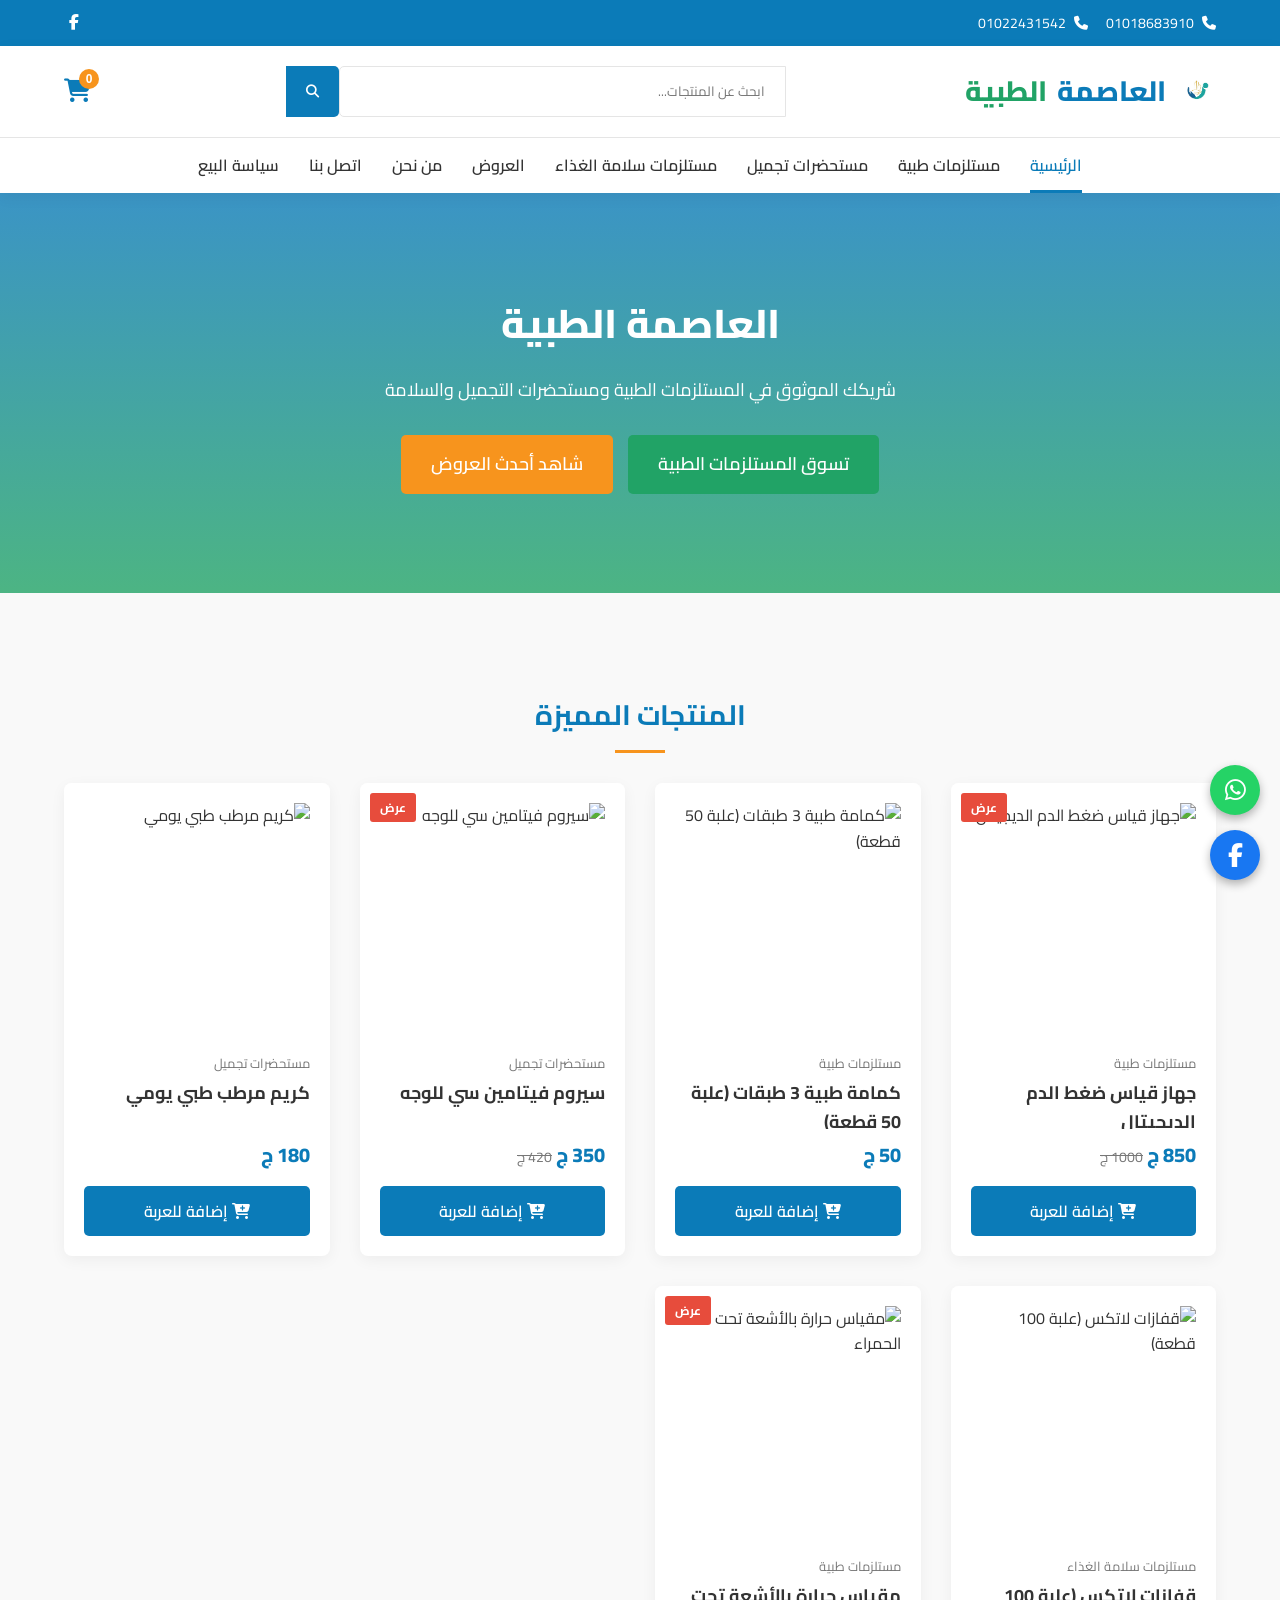
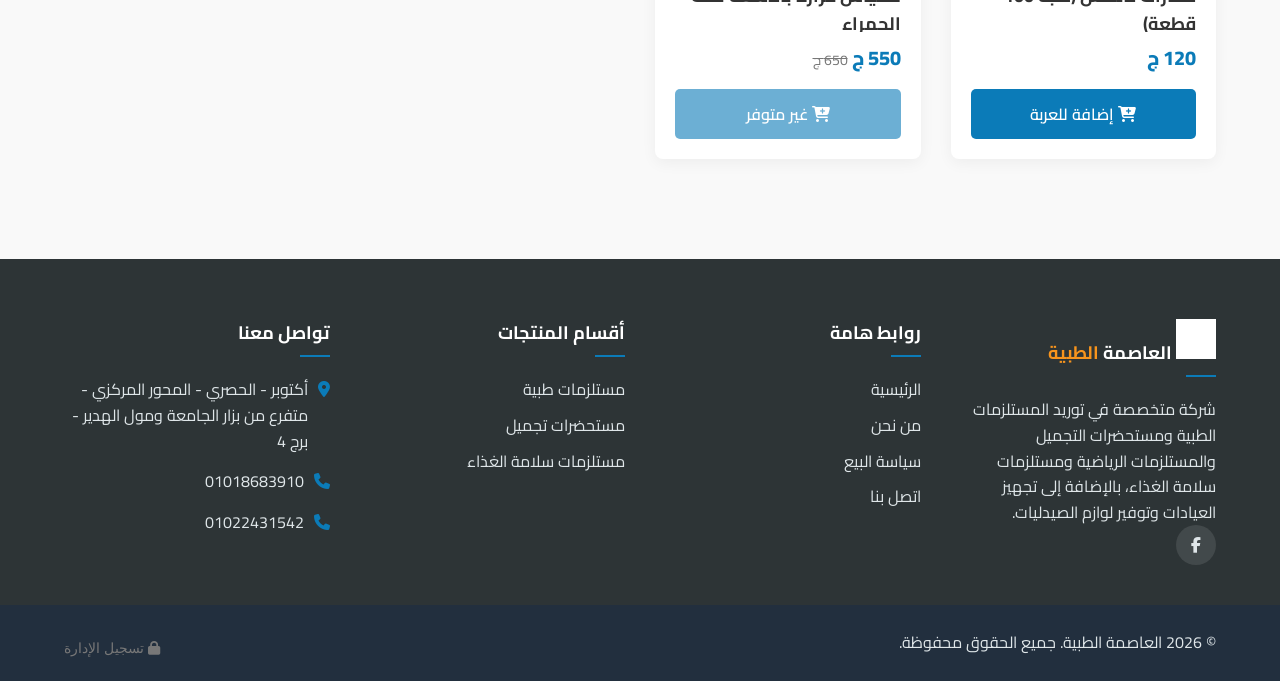
==== index.html @ 44fe4f99 "Add files via upload" ====
<!DOCTYPE html>
<html lang="ar" dir="rtl">

<head>
    <meta charset="UTF-8">
    <meta name="viewport" content="width=device-width, initial-scale=1.0">
    <title>العاصمة الطبية - Medical Capital</title>
    <meta name="description"
        content="العاصمة الطبية شركة متخصصة في توريد المستلزمات الطبية ومستحضرات التجميل والمستلزمات الرياضية ومستلزمات سلامة الغذاء.">
    <!-- Google Fonts: Cairo -->
    <link rel="preconnect" href="https://fonts.googleapis.com">
    <link rel="preconnect" href="https://fonts.gstatic.com" crossorigin>
    <link href="https://fonts.googleapis.com/css2?family=Cairo:wght@300;400;600;700;800&display=swap" rel="stylesheet">
    <link rel="stylesheet" href="https://cdnjs.cloudflare.com/ajax/libs/font-awesome/6.4.0/css/all.min.css">
    <link rel="stylesheet" href="style.css">

    <!-- Cloudinary Removed, using local upload -->
</head>

<body>
    <!-- Top Bar -->
    <div class="top-bar">
        <div class="container top-bar-content">
            <div class="contact-info">
                <a href="tel:01018683910"><i class="fas fa-phone"></i> 01018683910</a>
                <a href="tel:01022431542"><i class="fas fa-phone"></i> 01022431542</a>
            </div>
            <div class="social-info">
                <a href="https://www.facebook.com/share/183DpsGvVx/" target="_blank"><i
                        class="fab fa-facebook-f"></i></a>
            </div>
        </div>
    </div>

    <!-- Header / Navbar -->
    <header class="header">
        <div class="container header-content">
            <a href="#" class="logo" id="logo" data-view="home">
                <img src="logo.png" alt="العاصمة الطبية" class="logo-img"
                    onerror="this.src='https://via.placeholder.com/40?text=Logo'">
                العاصمة <span>الطبية</span>
            </a>

            <div class="search-bar">
                <input type="text" id="searchInput" placeholder="ابحث عن المنتجات...">
                <button type="button" id="searchBtn"><i class="fas fa-search"></i></button>
                <div id="searchResults" class="search-results"></div>
            </div>

            <div class="header-actions">
                <button class="cart-btn" id="openCartBtn">
                    <i class="fas fa-shopping-cart"></i>
                    <span class="cart-badge" id="cartBadge">0</span>
                </button>
                <button class="mobile-menu-btn" id="mobileMenuBtn">
                    <i class="fas fa-bars"></i>
                </button>
            </div>
        </div>
        <nav class="main-nav" id="mainNav">
            <div class="container">
                <ul class="nav-list">
                    <li><a href="#" data-view="home" class="active">الرئيسية</a></li>
                    <li><a href="#" data-view="category" data-cat-id="1">مستلزمات طبية</a></li>
                    <li><a href="#" data-view="category" data-cat-id="2">مستحضرات تجميل</a></li>
                    <li><a href="#" data-view="category" data-cat-id="3">مستلزمات سلامة الغذاء</a></li>
                    <li><a href="#" data-view="offers">العروض</a></li>
                    <li><a href="#" data-view="about">من نحن</a></li>
                    <li><a href="#" data-view="contact">اتصل بنا</a></li>
                    <li><a href="#" data-view="policy">سياسة البيع</a></li>
                </ul>
            </div>
        </nav>
    </header>

    <!-- Main Content Area -->
    <main id="app-content">
        <!-- Views will be injected here by app.js -->
    </main>

    <!-- Footer -->
    <footer class="footer">
        <div class="container footer-content">
            <div class="footer-col">
                <h3 class="footer-logo">
                    <img src="logo.png" alt="العاصمة الطبية" class="logo-img"
                        onerror="this.src='https://via.placeholder.com/40?text=Logo'"
                        style="filter: brightness(0) invert(1);">
                    العاصمة <span>الطبية</span>
                </h3>
                <p>شركة متخصصة في توريد المستلزمات الطبية ومستحضرات التجميل والمستلزمات الرياضية ومستلزمات سلامة الغذاء،
                    بالإضافة إلى تجهيز العيادات وتوفير لوازم الصيدليات.</p>
                <div class="social-links">
                    <a href="https://www.facebook.com/share/183DpsGvVx/" target="_blank"><i
                            class="fab fa-facebook-f"></i></a>
                </div>
            </div>
            <div class="footer-col">
                <h3>روابط هامة</h3>
                <ul>
                    <li><a href="#" data-view="home">الرئيسية</a></li>
                    <li><a href="#" data-view="about">من نحن</a></li>
                    <li><a href="#" data-view="policy">سياسة البيع</a></li>
                    <li><a href="#" data-view="contact">اتصل بنا</a></li>
                </ul>
            </div>
            <div class="footer-col">
                <h3>أقسام المنتجات</h3>
                <ul id="footer-categories">
                    <!-- Categories injected here -->
                </ul>
            </div>
            <div class="footer-col">
                <h3>تواصل معنا</h3>
                <ul class="contact-list">
                    <li><i class="fas fa-map-marker-alt"></i> أكتوبر - الحصري - المحور المركزي - متفرع من بزار الجامعة
                        ومول الهدير - برج 4</li>
                    <li><i class="fas fa-phone"></i> 01018683910</li>
                    <li><i class="fas fa-phone"></i> 01022431542</li>
                </ul>
            </div>
        </div>
        <div class="footer-bottom">
            <div class="container"
                style="display: flex; justify-content: space-between; align-items: center; flex-wrap: wrap;">
                <p>&copy; 2026 العاصمة الطبية. جميع الحقوق محفوظة.</p>
                <div style="margin-top: 10px;">
                    <button id="showAdminLoginBtn"
                        style="background:none; border:none; color:var(--text-light); cursor:pointer; font-size:14px; transition:color 0.3s;"><i
                            class="fas fa-lock"></i> تسجيل الإدارة</button>
                    <button id="logoutAdminBtnFoot"
                        style="display:none; background:none; border:none; color:#e74c3c; cursor:pointer; font-size:14px; margin-right:15px; transition:color 0.3s;"><i
                            class="fas fa-sign-out-alt"></i> خروج</button>
                </div>
            </div>
        </div>
    </footer>

    <!-- Cart Modal -->
    <div class="modal" id="cartModal">
        <div class="modal-content cart-modal">
            <span class="close-modal" id="closeCartModal">&times;</span>
            <h2>عربة التسوق</h2>
            <div class="cart-items" id="cartItems">
                <!-- Cart items injected here -->
            </div>
            <div class="cart-summary">
                <div class="total">الإجمالي: <span id="cartTotal">0</span> جنيه</div>

                <form id="checkoutForm" class="checkout-form">
                    <h3>بيانات الطلب</h3>
                    <div class="form-group">
                        <label for="customerName">الاسم:</label>
                        <input type="text" id="customerName" required>
                    </div>
                    <div class="form-group">
                        <label for="customerPhone">رقم الهاتف:</label>
                        <input type="tel" id="customerPhone" required>
                    </div>
                    <div class="form-group">
                        <label for="orderNotes">ملاحظات الطلب (اختياري):</label>
                        <textarea id="orderNotes" placeholder="أضف أي ملاحظات إضافية هنا..."></textarea>
                    </div>
                    <button type="submit" class="btn btn-primary btn-block">تأكيد الطلب عبر واتساب <i
                            class="fab fa-whatsapp"></i></button>
                </form>
            </div>
        </div>
    </div>

    <!-- Admin Login Modal -->
    <div class="modal" id="adminLoginModal">
        <div class="modal-content auth-modal">
            <span class="close-modal" aria-label="Close"
                onclick="document.getElementById('adminLoginModal').classList.remove('active')">&times;</span>
            <h2>تسجيل دخول الإدارة</h2>
            <form id="adminLoginForm">
                <div class="form-group">
                    <label>رمز الدخول</label>
                    <input type="password" id="adminCode" required>
                </div>
                <button type="submit" class="btn btn-primary btn-block">دخول</button>
            </form>
        </div>
    </div>

    <!-- Product Modal HTML (Global for Admin) -->
    <div class="modal" id="productModal">
        <div class="modal-content">
            <span class="close-modal"
                onclick="document.getElementById('productModal').classList.remove('active')">&times;</span>
            <h2 id="productModalTitle">إضافة منتج</h2>
            <form id="productForm">
                <input type="hidden" id="adminProdId">
                <div class="form-group">
                    <label>الاسم</label>
                    <input type="text" id="adminProdName" required>
                </div>
                <div class="form-group" style="display:flex; gap:15px;">
                    <div style="flex:1;">
                        <label>السعر</label>
                        <input type="number" id="adminProdPrice" required>
                    </div>
                    <div style="flex:1;">
                        <label>السعر القديم (اختياري)</label>
                        <input type="number" id="adminProdOldPrice">
                    </div>
                </div>
                <div class="form-group">
                    <label>القسم</label>
                    <select id="adminProdCat" required>
                        <!-- Options injected by JS -->
                    </select>
                </div>
                <div class="form-group">
                    <label>صورة المنتج</label>
                    <input type="file" id="imageInput" accept="image/*" style="display: none;">
                    <button type="button" id="upload_widget" class="btn btn-secondary"
                        onclick="document.getElementById('imageInput').click()"
                        style="margin-bottom: 10px; width:100%;"><i class="fas fa-cloud-upload-alt"></i> اختر صورة من
                        جهازك</button>
                    <input type="text" id="adminProdImgData" placeholder="أو ضع رابط الصورة هنا" required
                        style="width:100%;">
                    <img id="imgPreview"
                        style="display:none; margin-top:10px; max-width:150px; border-radius:4px; border:1px solid #ccc;">
                </div>
                <div class="form-group">
                    <label>الوصف</label>
                    <textarea id="adminProdDesc"></textarea>
                </div>
                <div class="form-group" style="display:flex; gap:20px;">
                    <label style="display:flex; align-items:center; gap:5px;">
                        <input type="checkbox" id="adminProdStock" checked> متوفر بالمخزون
                    </label>
                    <label style="display:flex; align-items:center; gap:5px;">
                        <input type="checkbox" id="adminProdOffer"> عرض خاص
                    </label>
                </div>
                <button type="submit" class="btn btn-primary btn-block">حفظ المنتج</button>
            </form>
        </div>
    </div>

    <!-- Floating Social Icons -->
    <div class="floating-social">
        <a href="https://wa.me/201018683910" target="_blank" class="float-wp"><i class="fab fa-whatsapp"></i></a>
        <a href="https://www.facebook.com/share/183DpsGvVx/" target="_blank" class="float-fb"><i
                class="fab fa-facebook-f"></i></a>
    </div>

    <!-- Firebase Compat Scripts -->
    <script src="https://www.gstatic.com/firebasejs/10.9.0/firebase-app-compat.js"></script>
    <script src="https://www.gstatic.com/firebasejs/10.9.0/firebase-database-compat.js"></script>

    <!-- Scripts -->
    <script src="app.js"></script>
</body>

</html>
---- style.css ----
:root {
    --primary-color: #0b7bb8;
    --secondary-color: #21a366;
    --accent-color: #f7941d;
    --text-dark: #333333;
    --text-light: #777777;
    --bg-light: #f9f9f9;
    --white: #ffffff;
    --border-color: #e5e5e5;
    --shadow: 0 4px 15px rgba(0, 0, 0, 0.05);
    --shadow-hover: 0 10px 25px rgba(0, 0, 0, 0.1);
    --transition: all 0.3s ease;
}

* {
    margin: 0;
    padding: 0;
    box-sizing: border-box;
}

body {
    font-family: 'Cairo', sans-serif;
    background-color: var(--bg-light);
    color: var(--text-dark);
    line-height: 1.6;
}

.container {
    width: 90%;
    max-width: 1200px;
    margin: 0 auto;
}

a {
    text-decoration: none;
    color: inherit;
    transition: var(--transition);
}

ul {
    list-style: none;
}

.btn {
    display: inline-block;
    padding: 10px 20px;
    border: none;
    border-radius: 5px;
    cursor: pointer;
    font-size: 16px;
    font-weight: 600;
    font-family: 'Cairo', sans-serif;
    transition: var(--transition);
    text-align: center;
}

.btn-primary {
    background-color: var(--primary-color);
    color: var(--white);
}

.btn-primary:hover {
    background-color: #086191;
}

.btn-secondary {
    background-color: var(--secondary-color);
    color: var(--white);
}

.btn-secondary:hover {
    background-color: #1b8552;
}

.btn-accent {
    background-color: var(--accent-color);
    color: var(--white);
}

.btn-outline {
    background-color: transparent;
    border: 2px solid var(--primary-color);
    color: var(--primary-color);
}

.btn-outline:hover {
    background-color: var(--primary-color);
    color: var(--white);
}

.btn-block {
    display: block;
    width: 100%;
}

.section-title {
    font-size: 28px;
    font-weight: 700;
    margin-bottom: 30px;
    text-align: center;
    color: var(--primary-color);
    position: relative;
    padding-bottom: 15px;
}

.section-title::after {
    content: '';
    position: absolute;
    bottom: 0;
    left: 50%;
    transform: translateX(-50%);
    width: 50px;
    height: 3px;
    background-color: var(--accent-color);
}

/* ================= Top Bar ================= */
.top-bar {
    background-color: var(--primary-color);
    color: var(--white);
    padding: 10px 0;
    font-size: 14px;
}

.top-bar-content {
    display: flex;
    justify-content: space-between;
    align-items: center;
}

.contact-info a {
    margin-left: 15px;
    color: var(--white);
}

.contact-info i,
.social-info i {
    margin-left: 5px;
}

.social-info a {
    color: var(--white);
    font-size: 16px;
}

/* ================= Header ================= */
.header {
    background-color: var(--white);
    box-shadow: var(--shadow);
    position: sticky;
    top: 0;
    z-index: 100;
}

.header-content {
    display: flex;
    justify-content: space-between;
    align-items: center;
    padding: 20px 0;
}

.logo {
    display: flex;
    align-items: center;
    gap: 10px;
    font-size: 28px;
    font-weight: 800;
    color: var(--primary-color);
    text-decoration: none;
}

.logo span {
    color: var(--secondary-color);
}

.logo-img {
    height: 40px;
    width: auto;
    object-fit: contain;
}

.search-bar {
    flex-grow: 1;
    max-width: 500px;
    margin: 0 30px;
    position: relative;
    display: flex;
}

.search-bar input {
    width: 100%;
    padding: 12px 20px;
    border: 1px solid var(--border-color);
    border-radius: 5px 0 0 5px;
    font-family: 'Cairo', sans-serif;
    outline: none;
    transition: var(--transition);
}

.search-bar input:focus {
    border-color: var(--primary-color);
}

.search-bar button {
    padding: 12px 20px;
    background-color: var(--primary-color);
    color: var(--white);
    border: none;
    border-radius: 0 5px 5px 0;
    cursor: pointer;
    transition: var(--transition);
}

.search-bar button:hover {
    background-color: #086191;
}

.search-results {
    position: absolute;
    top: 100%;
    left: 0;
    right: 0;
    background: var(--white);
    border: 1px solid var(--border-color);
    border-radius: 0 0 5px 5px;
    box-shadow: var(--shadow);
    display: none;
    max-height: 300px;
    overflow-y: auto;
    z-index: 10;
}

.search-results.active {
    display: block;
}

.search-item {
    display: flex;
    padding: 10px;
    border-bottom: 1px solid #eee;
    cursor: pointer;
    align-items: center;
}

.search-item:hover {
    background-color: #f9f9f9;
}

.search-item img {
    width: 40px;
    height: 40px;
    object-fit: cover;
    margin-left: 10px;
}

.header-actions {
    display: flex;
    align-items: center;
}

.cart-btn {
    background: none;
    border: none;
    font-size: 24px;
    color: var(--primary-color);
    cursor: pointer;
    position: relative;
    margin-right: 15px;
}

.cart-badge {
    position: absolute;
    top: -8px;
    right: -8px;
    background-color: var(--accent-color);
    color: var(--white);
    border-radius: 50%;
    font-size: 12px;
    width: 20px;
    height: 20px;
    display: flex;
    justify-content: center;
    align-items: center;
    font-weight: 700;
}

.mobile-menu-btn {
    display: none;
    background: none;
    border: none;
    font-size: 24px;
    color: var(--primary-color);
    cursor: pointer;
}

.main-nav {
    border-top: 1px solid var(--border-color);
    background-color: var(--white);
}

.nav-list {
    display: flex;
    justify-content: center;
}

.nav-list li {
    margin: 0 15px;
}

.nav-list a {
    display: block;
    padding: 15px 0;
    font-weight: 600;
    color: var(--text-dark);
    position: relative;
}

.nav-list a.active,
.nav-list a:hover {
    color: var(--primary-color);
}

.nav-list a::after {
    content: '';
    position: absolute;
    bottom: 0;
    left: 0;
    width: 0;
    height: 3px;
    background-color: var(--primary-color);
    transition: var(--transition);
}

.nav-list a.active::after,
.nav-list a:hover::after {
    width: 100%;
}

/* ================= Hero / Slider ================= */
.hero {
    background: linear-gradient(rgba(11, 123, 184, 0.8), rgba(33, 163, 102, 0.8)), url('https://images.unsplash.com/photo-1579684385127-1ef15d508118?ixlib=rb-4.0.3&auto=format&fit=crop&w=1200&q=80') center/cover;
    height: 400px;
    display: flex;
    align-items: center;
    text-align: center;
    color: var(--white);
    margin-bottom: 50px;
}

.hero-content {
    max-width: 800px;
    margin: 0 auto;
}

.hero-title {
    font-size: 40px;
    font-weight: 800;
    margin-bottom: 20px;
}

.hero-subtitle {
    font-size: 18px;
    margin-bottom: 30px;
}

/* ================= Products Grid ================= */
.products-section {
    padding: 50px 0;
}

.product-grid {
    display: grid;
    grid-template-columns: repeat(auto-fill, minmax(250px, 1fr));
    gap: 30px;
}

.product-card {
    background-color: var(--white);
    border-radius: 8px;
    overflow: hidden;
    box-shadow: var(--shadow);
    transition: var(--transition);
    position: relative;
}

.product-card:hover {
    box-shadow: var(--shadow-hover);
    transform: translateY(-5px);
}

.product-img {
    height: 250px;
    overflow: hidden;
    display: flex;
    align-items: center;
    justify-content: center;
    padding: 20px;
    background-color: #fff;
    cursor: pointer;
}

.product-img img {
    height: 100%;
    width: 100%;
    object-fit: contain;
}

.product-badge {
    position: absolute;
    top: 10px;
    left: 10px;
    background-color: #e74c3c;
    color: var(--white);
    padding: 5px 10px;
    border-radius: 3px;
    font-size: 12px;
    font-weight: bold;
    z-index: 2;
}

.product-info {
    padding: 20px;
}

.product-category {
    font-size: 13px;
    color: var(--text-light);
    margin-bottom: 5px;
    display: block;
}

.product-title {
    font-size: 18px;
    font-weight: 700;
    margin-bottom: 10px;
    color: var(--text-dark);
    height: 50px;
    overflow: hidden;
    cursor: pointer;
}

.product-title:hover {
    color: var(--primary-color);
}

.product-price {
    font-size: 20px;
    font-weight: 800;
    color: var(--primary-color);
    margin-bottom: 15px;
}

.old-price {
    text-decoration: line-through;
    color: var(--text-light);
    font-size: 14px;
    margin-left: 10px;
    font-weight: normal;
}

.product-action {
    display: flex;
    justify-content: space-between;
}

/* ================= Product Details ================= */
.product-details {
    padding: 50px 0;
    display: flex;
    gap: 40px;
    background: var(--white);
    border-radius: 8px;
    box-shadow: var(--shadow);
    margin: 40px auto;
    width: 90%;
    max-width: 1000px;
}

.product-details-img {
    flex: 1;
    padding: 20px;
    display: flex;
    justify-content: center;
    align-items: center;
}

.product-details-img img {
    max-width: 100%;
    max-height: 400px;
    object-fit: contain;
}

.product-details-info {
    flex: 1;
    padding: 20px;
}

.product-details-title {
    font-size: 30px;
    font-weight: 800;
    margin-bottom: 15px;
}

.product-details-price {
    font-size: 28px;
    color: var(--primary-color);
    font-weight: bold;
    margin-bottom: 20px;
}

.product-details-desc {
    font-size: 16px;
    color: var(--text-light);
    margin-bottom: 30px;
    line-height: 1.8;
    white-space: pre-wrap;
    word-break: break-word;
}

.quantity-control {
    display: flex;
    align-items: center;
    margin-bottom: 20px;
}

.quantity-btn {
    width: 40px;
    height: 40px;
    background-color: var(--bg-light);
    border: 1px solid var(--border-color);
    font-size: 20px;
    cursor: pointer;
    font-family: inherit;
}

.quantity-input {
    width: 60px;
    height: 40px;
    text-align: center;
    border: 1px solid var(--border-color);
    border-left: none;
    border-right: none;
    font-size: 16px;
    font-weight: bold;
    font-family: inherit;
}

.product-status {
    margin-bottom: 20px;
    font-weight: bold;
}

.status-instock {
    color: var(--secondary-color);
}

.status-outstock {
    color: #e74c3c;
}

/* ================= Contact / About / Policy Pages ================= */
.page-header {
    background-color: var(--primary-color);
    color: var(--white);
    padding: 60px 0;
    text-align: center;
}

.page-header h1 {
    font-size: 36px;
    margin-bottom: 10px;
}

.content-section {
    padding: 60px 0;
    background-color: var(--white);
    border-radius: 8px;
    box-shadow: var(--shadow);
    margin: 40px auto;
    width: 90%;
    max-width: 900px;
    padding: 40px;
    font-size: 16px;
    line-height: 1.8;
}

.content-section p {
    margin-bottom: 20px;
}

.contact-wrap {
    display: flex;
    gap: 40px;
}

.contact-info-block {
    flex: 1;
}

.contact-info-item {
    display: flex;
    margin-bottom: 25px;
}

.contact-info-icon {
    width: 50px;
    height: 50px;
    background-color: var(--bg-light);
    border-radius: 50%;
    display: flex;
    justify-content: center;
    align-items: center;
    font-size: 20px;
    color: var(--primary-color);
    margin-left: 20px;
}

.contact-info-text h3 {
    font-size: 18px;
    margin-bottom: 5px;
}

/* ================= Footer ================= */
.footer {
    background-color: #2d3436;
    color: #dfe6e9;
    padding-top: 60px;
    margin-top: 50px;
}

.footer-content {
    display: flex;
    flex-wrap: wrap;
    justify-content: space-between;
    gap: 30px;
    margin-bottom: 40px;
}

.footer-col {
    flex: 1;
    min-width: 200px;
}

.footer-logo {
    color: var(--white);
    font-size: 24px;
    margin-bottom: 20px;
}

.footer-logo span {
    color: var(--accent-color);
}

.footer-col h3 {
    font-size: 18px;
    color: var(--white);
    margin-bottom: 20px;
    position: relative;
    padding-bottom: 10px;
}

.footer-col h3::after {
    content: '';
    position: absolute;
    bottom: 0;
    right: 0;
    /* RTL context */
    width: 30px;
    height: 2px;
    background-color: var(--primary-color);
}

.footer-col ul li {
    margin-bottom: 10px;
}

.footer-col ul li a:hover {
    color: var(--accent-color);
    padding-right: 5px;
}

.footer-col .contact-list li {
    display: flex;
    margin-bottom: 15px;
}

.footer-col .contact-list i {
    margin-left: 10px;
    color: var(--primary-color);
    margin-top: 4px;
}

.footer-bottom {
    background-color: #222f3e;
    padding: 20px 0;
    text-align: center;
}

.social-links a {
    display: inline-block;
    width: 40px;
    height: 40px;
    background-color: rgba(255, 255, 255, 0.1);
    border-radius: 50%;
    text-align: center;
    line-height: 40px;
    margin-left: 10px;
    transition: var(--transition);
}

.social-links a:hover {
    background-color: var(--primary-color);
}

/* ================= Modals ================= */
.modal {
    display: none;
    position: fixed;
    top: 0;
    left: 0;
    width: 100%;
    height: 100%;
    background-color: rgba(0, 0, 0, 0.5);
    z-index: 1000;
    overflow-y: auto;
}

.modal.active {
    display: block;
}

.modal-content {
    background-color: var(--white);
    margin: 3% auto;
    padding: 20px;
    border-radius: 8px;
    position: relative;
    box-shadow: var(--shadow-hover);
    animation: fadeIn 0.3s ease;
}

.cart-modal {
    max-width: 800px;
}

.auth-modal {
    max-width: 400px;
}

.close-modal {
    position: absolute;
    top: 15px;
    left: 20px;
    font-size: 28px;
    font-weight: bold;
    cursor: pointer;
    color: var(--text-light);
}

.close-modal:hover {
    color: #e74c3c;
}

@keyframes fadeIn {
    from {
        opacity: 0;
        transform: translateY(-20px);
    }

    to {
        opacity: 1;
        transform: translateY(0);
    }
}

.cart-items {
    max-height: 180px;
    overflow-y: auto;
    margin-bottom: 15px;
    border-bottom: 1px solid var(--border-color);
    padding-bottom: 10px;
}

.cart-item {
    display: flex;
    align-items: center;
    padding: 15px 0;
    border-bottom: 1px solid #f0f0f0;
}

.cart-item:last-child {
    border-bottom: none;
}

.cart-item-img {
    width: 60px;
    height: 60px;
    object-fit: cover;
    margin-left: 15px;
    border: 1px solid var(--border-color);
    border-radius: 4px;
}

.cart-item-info {
    flex-grow: 1;
}

.cart-item-title {
    font-weight: 600;
    margin-bottom: 5px;
}

.cart-item-price {
    color: var(--primary-color);
    font-weight: bold;
}

.cart-item-controls {
    display: flex;
    align-items: center;
    margin-left: 20px;
}

.remove-item {
    color: #e74c3c;
    background: none;
    border: none;
    cursor: pointer;
    margin-right: 15px;
    font-size: 18px;
}

.cart-summary {
    background-color: var(--bg-light);
    padding: 20px;
    border-radius: 8px;
}

.total {
    font-size: 24px;
    font-weight: bold;
    margin-bottom: 20px;
    text-align: left;
}

.form-group {
    margin-bottom: 10px;
}

.form-group label {
    display: block;
    margin-bottom: 5px;
    font-weight: 600;
}

.form-group input,
.form-group select,
.form-group textarea {
    width: 100%;
    padding: 10px;
    border: 1px solid var(--border-color);
    border-radius: 4px;
    font-family: inherit;
    font-size: 14px;
}

.form-group textarea {
    height: 50px;
    resize: vertical;
}

/* ================= Admin Dashboard ================= */
.admin-container {
    display: flex;
    min-height: calc(100vh - 200px);
    background-color: var(--bg-light);
}

.admin-sidebar {
    width: 250px;
    background-color: #2c3e50;
    color: var(--white);
    padding: 20px 0;
}

.admin-sidebar h2 {
    text-align: center;
    margin-bottom: 30px;
    padding-bottom: 15px;
    border-bottom: 1px solid #34495e;
}

.admin-menu li {
    padding: 15px 20px;
    cursor: pointer;
    transition: var(--transition);
    border-left: 3px solid transparent;
}

.admin-menu li:hover,
.admin-menu li.active {
    background-color: #34495e;
    border-right: 3px solid var(--accent-color);
    /* RTL */
    border-left: none;
}

.admin-menu i {
    margin-left: 10px;
}

.admin-content {
    flex-grow: 1;
    padding: 30px;
    background: var(--white);
    margin: 20px;
    border-radius: 8px;
    box-shadow: var(--shadow);
}

.admin-panel {
    display: none;
}

.admin-panel.active {
    display: block;
}

.admin-header {
    display: flex;
    justify-content: space-between;
    align-items: center;
    margin-bottom: 30px;
    padding-bottom: 15px;
    border-bottom: 1px solid var(--border-color);
}

.data-table {
    width: 100%;
    border-collapse: collapse;
}

.data-table th,
.data-table td {
    padding: 12px 15px;
    text-align: right;
    border-bottom: 1px solid var(--border-color);
}

.data-table th {
    background-color: var(--bg-light);
    font-weight: 600;
}

.data-table img {
    width: 50px;
    height: 50px;
    object-fit: cover;
    border-radius: 4px;
}

.action-btns button {
    padding: 5px 10px;
    margin-left: 5px;
    font-size: 12px;
}

/* Base Responsive */
@media (max-width: 992px) {
    .header-content {
        flex-wrap: wrap;
    }

    .search-bar {
        order: 3;
        width: 100%;
        max-width: 100%;
        margin: 15px 0 0 0;
    }
}

@media (max-width: 768px) {
    .mobile-menu-btn {
        display: block;
    }

    .main-nav {
        display: none;
    }

    .main-nav.active {
        display: block;
    }

    .nav-list {
        flex-direction: column;
    }

    .nav-list li {
        margin: 0;
        border-bottom: 1px solid var(--border-color);
    }

    .nav-list a {
        padding: 15px;
    }

    .contact-wrap,
    .product-details {
        flex-direction: column;
    }

    .admin-container {
        flex-direction: column;
    }

    .admin-sidebar {
        width: 100%;
        display: flex;
        overflow-x: auto;
    }

    .admin-menu {
        display: flex;
    }

    .admin-menu li {
        white-space: nowrap;
    }

    /* Professional Mobile Enhancements */
    .hero {
        height: auto;
        padding: 50px 0;
    }

    .hero-title {
        font-size: 28px;
    }

    .hero-subtitle {
        font-size: 16px;
    }

    .hero-content div {
        flex-direction: column;
        padding: 0 15px;
    }

    .hero-content .btn {
        width: 100%;
        margin-bottom: 10px;
    }

    .product-grid {
        grid-template-columns: repeat(auto-fill, minmax(160px, 1fr));
        gap: 15px;
    }

    .product-img {
        height: 180px;
        padding: 10px;
    }

    .product-title {
        font-size: 16px;
        height: auto;
        min-height: 48px;
    }

    .product-price {
        font-size: 18px;
    }

    .category-header h1 {
        font-size: 28px !important;
    }

    .product-details {
        width: 100%;
        padding: 20px;
        margin: 20px auto;
        box-shadow: none;
        border-radius: 0;
        border-bottom: 1px solid #eee;
    }

    .product-details-title {
        font-size: 24px;
    }

    .logo {
        font-size: 20px;
    }

    .logo-img {
        height: 30px;
    }

    .sorting-row {
        flex-direction: column;
        align-items: flex-start !important;
        gap: 10px;
    }
}

/* ================= Floating Social Icons ================= */
.floating-social {
    position: fixed;
    bottom: 20px;
    right: 20px;
    /* Right side for Arabic RTL layout */
    display: flex;
    flex-direction: column;
    gap: 15px;
    z-index: 999;
}

.floating-social a {
    width: 50px;
    height: 50px;
    border-radius: 50%;
    display: flex;
    justify-content: center;
    align-items: center;
    color: var(--white);
    font-size: 24px;
    box-shadow: 0 4px 10px rgba(0, 0, 0, 0.3);
    transition: var(--transition);
}

.floating-social a:hover {
    transform: scale(1.1);
    color: white;
}

.float-wp {
    background-color: #25d366;
}

.float-fb {
    background-color: #1877f2;
}
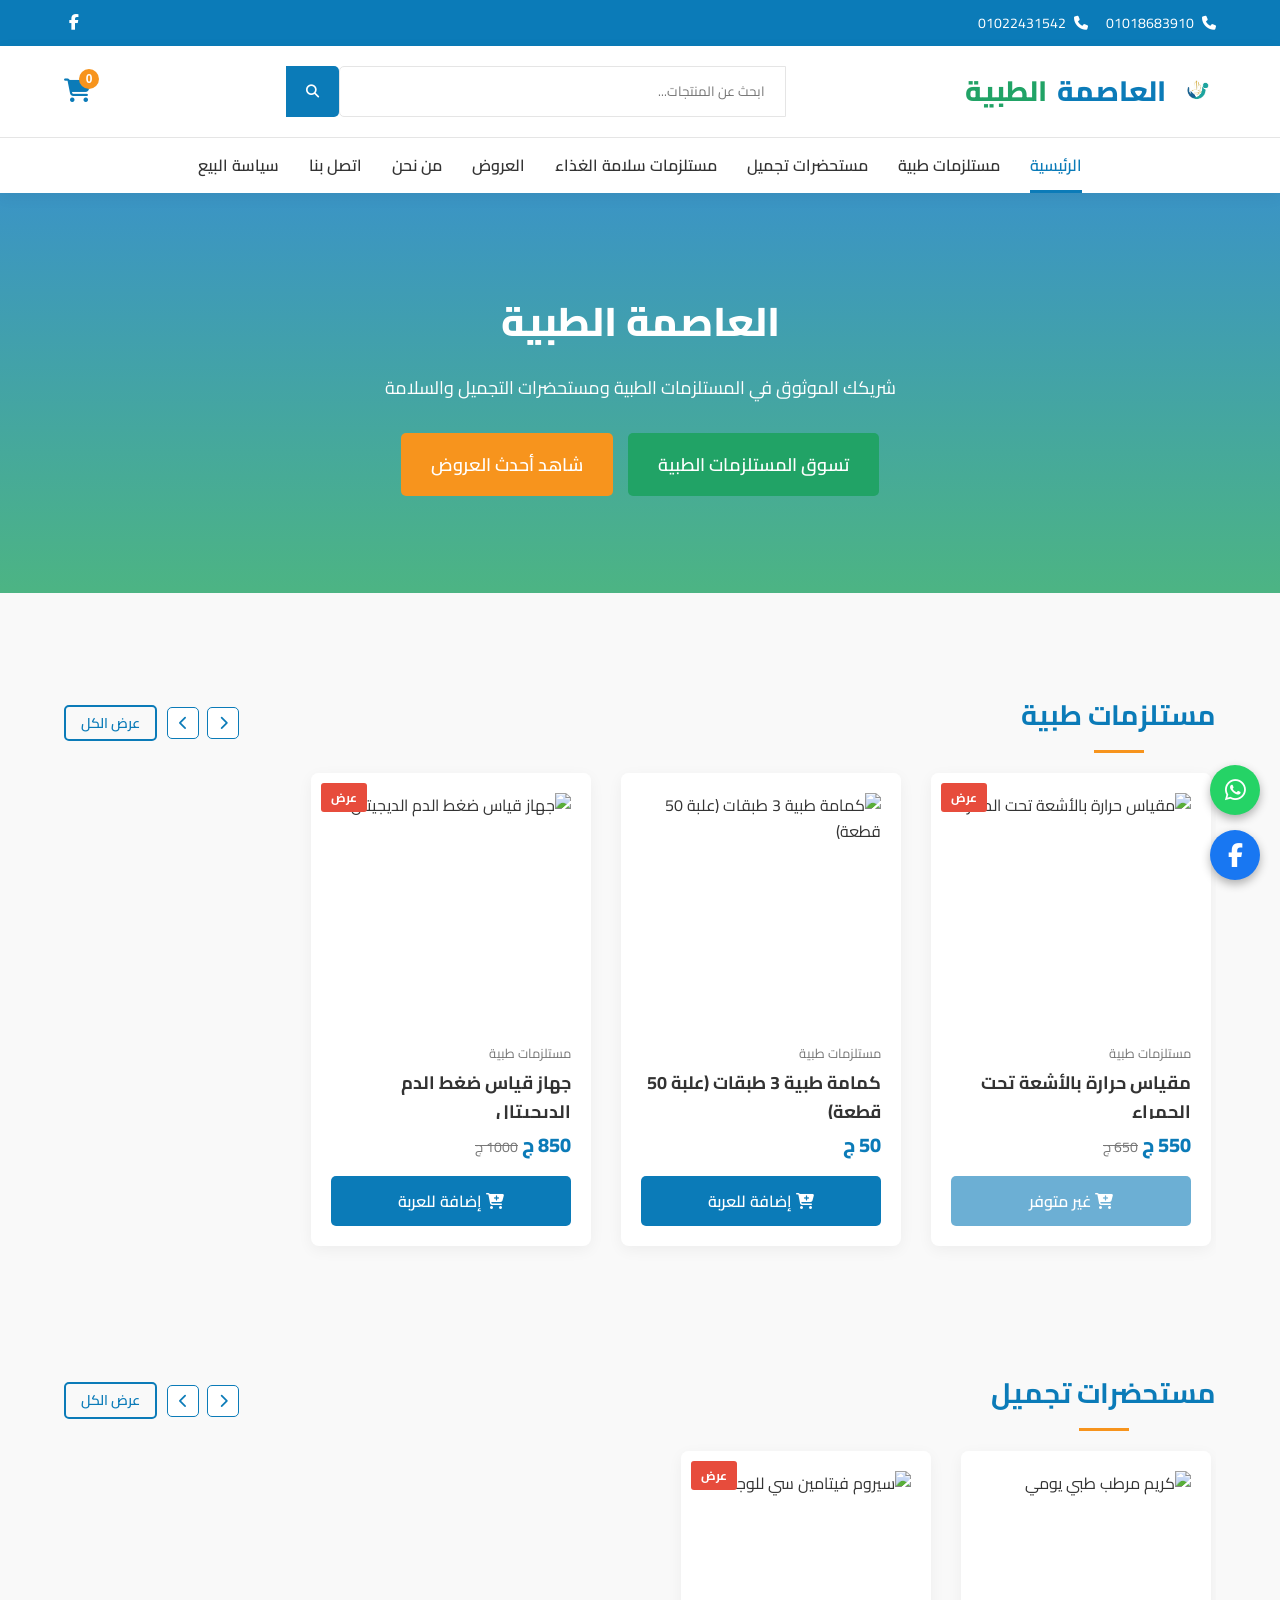
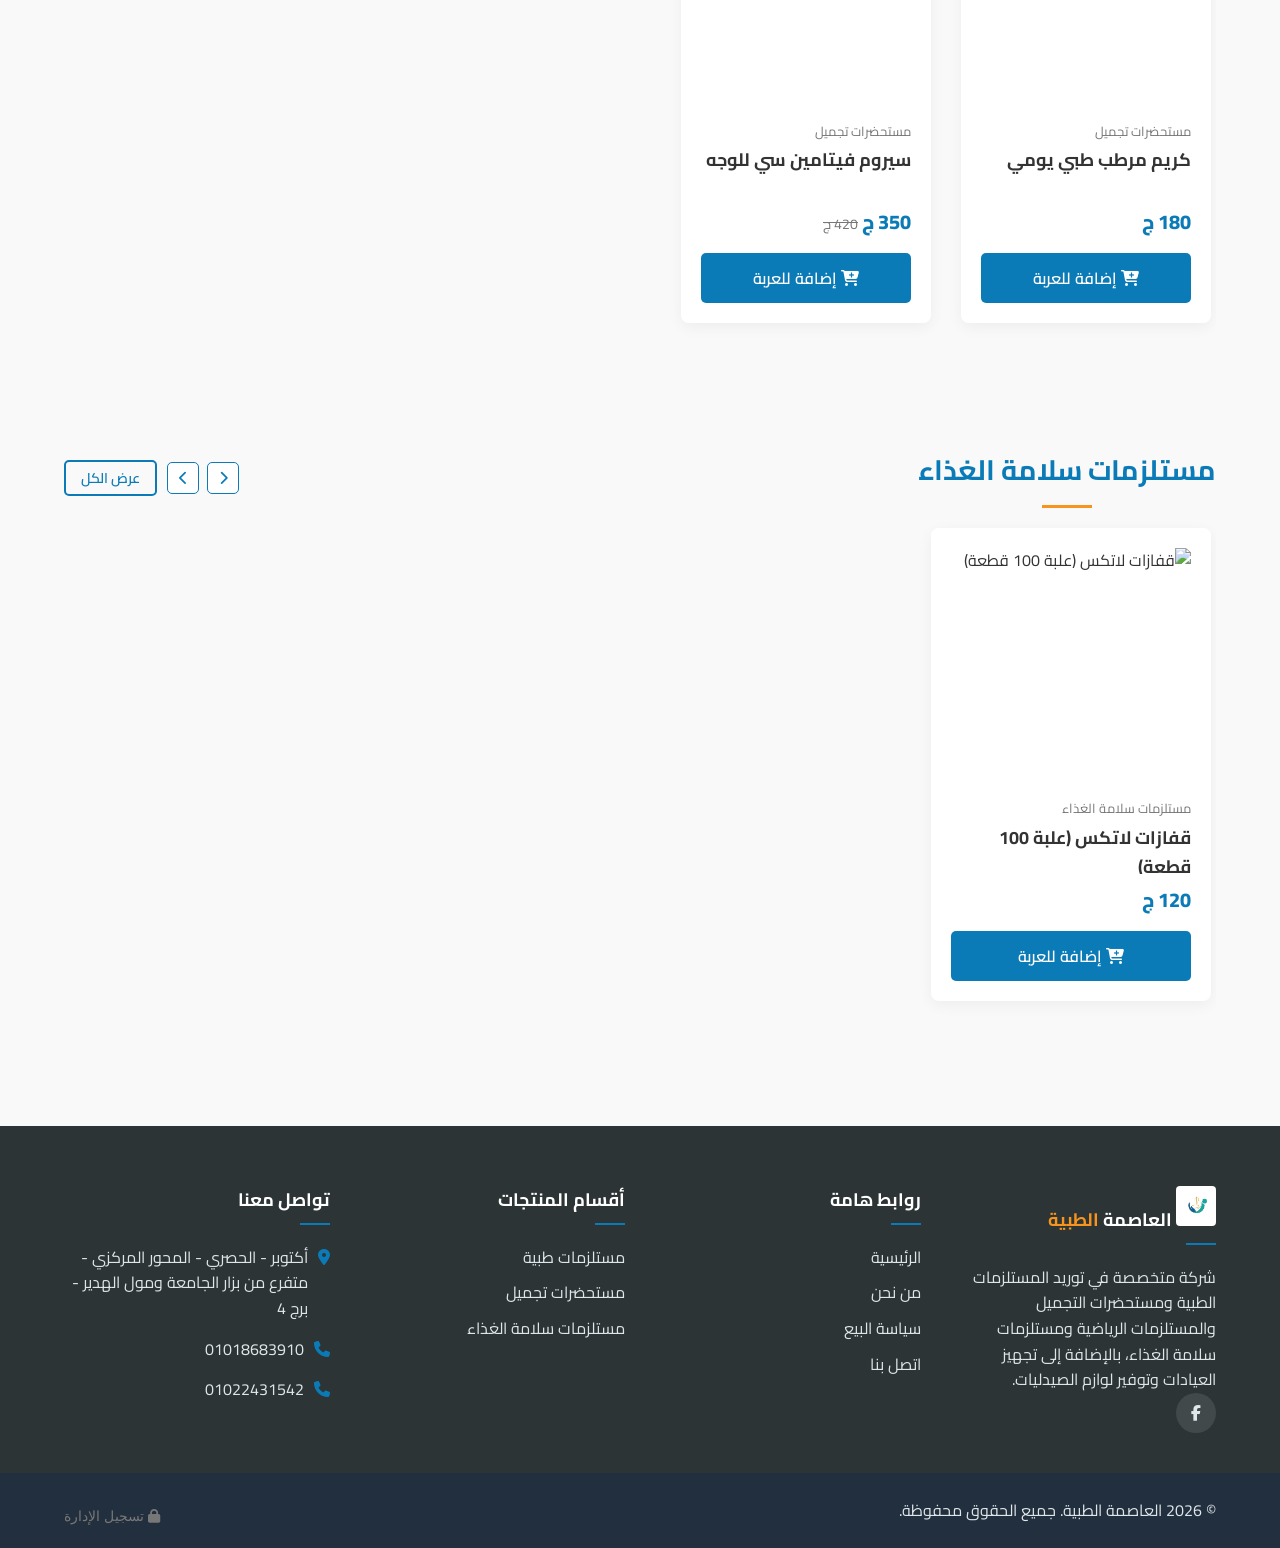
==== commit 0c7a7cd7: "Add files via upload" ====
--- a/index.html
+++ b/index.html
@@ -57,8 +57,14 @@
                 </button>
             </div>
         </div>
+        <div class="mobile-menu-overlay" id="mobileMenuOverlay"></div>
         <nav class="main-nav" id="mainNav">
             <div class="container">
+                <div class="mobile-menu-header">
+                    <h2><img src="logo.png" alt="" style="height:30px; vertical-align:middle; margin-left:10px;">العاصمة
+                        الطبية</h2>
+                    <button id="closeMobileMenuBtn">&times;</button>
+                </div>
                 <ul class="nav-list">
                     <li><a href="#" data-view="home" class="active">الرئيسية</a></li>
                     <li><a href="#" data-view="category" data-cat-id="1">مستلزمات طبية</a></li>
@@ -85,7 +91,7 @@
                 <h3 class="footer-logo">
                     <img src="logo.png" alt="العاصمة الطبية" class="logo-img"
                         onerror="this.src='https://via.placeholder.com/40?text=Logo'"
-                        style="filter: brightness(0) invert(1);">
+                        style="background: white; border-radius: 4px; padding: 2px;">
                     العاصمة <span>الطبية</span>
                 </h3>
                 <p>شركة متخصصة في توريد المستلزمات الطبية ومستحضرات التجميل والمستلزمات الرياضية ومستلزمات سلامة الغذاء،
@@ -208,7 +214,14 @@
                 </div>
                 <div class="form-group">
                     <label>القسم</label>
-                    <select id="adminProdCat" required>
+                    <select id="adminProdCat" required onchange="populateSubCategoriesOptions(this.value)">
+                        <!-- Options injected by JS -->
+                    </select>
+                </div>
+                <div class="form-group">
+                    <label>التصنيف الداخلي (اختياري)</label>
+                    <select id="adminProdSubCat">
+                        <option value="">بدون تصنيف داخلي</option>
                         <!-- Options injected by JS -->
                     </select>
                 </div>
@@ -241,6 +254,23 @@
         </div>
     </div>
 
+    <!-- Subcategory Modal -->
+    <div class="modal" id="subCategoryModal">
+        <div class="modal-content">
+            <span class="close-modal" aria-label="Close"
+                onclick="document.getElementById('subCategoryModal').classList.remove('active')">&times;</span>
+            <h2>إضافة تصنيف داخلي</h2>
+            <form id="subCategoryForm">
+                <input type="hidden" id="adminSubCatParentId">
+                <div class="form-group">
+                    <label>اسم التصنيف الداخلي</label>
+                    <input type="text" id="adminSubCatName" required>
+                </div>
+                <button type="submit" class="btn btn-primary btn-block">حفظ التصنيف</button>
+            </form>
+        </div>
+    </div>
+
     <!-- Floating Social Icons -->
     <div class="floating-social">
         <a href="https://wa.me/201018683910" target="_blank" class="float-wp"><i class="fab fa-whatsapp"></i></a>
--- a/style.css
+++ b/style.css
@@ -298,6 +298,14 @@
     background-color: var(--white);
 }
 
+.mobile-menu-overlay {
+    display: none;
+}
+
+.mobile-menu-header {
+    display: none;
+}
+
 .nav-list {
     display: flex;
     justify-content: center;
@@ -372,6 +380,71 @@
     display: grid;
     grid-template-columns: repeat(auto-fill, minmax(250px, 1fr));
     gap: 30px;
+}
+
+.horizontal-scroll-wrapper {
+    display: flex;
+    overflow-x: auto;
+    gap: 30px;
+    padding: 15px 5px 25px 5px;
+    margin: -15px 0 0 0;
+    scroll-snap-type: x mandatory;
+    scrollbar-width: thin;
+    scrollbar-color: var(--primary-color) var(--bg-light);
+}
+
+.horizontal-scroll-wrapper::-webkit-scrollbar {
+    height: 8px;
+}
+
+.horizontal-scroll-wrapper::-webkit-scrollbar-track {
+    background: var(--bg-light);
+    border-radius: 4px;
+}
+
+.scroll-arrows {
+    display: flex;
+    gap: 8px;
+}
+
+.scroll-arrow {
+    background: var(--white);
+    color: var(--primary-color);
+    border: 1px solid var(--primary-color);
+    width: 32px;
+    height: 32px;
+    border-radius: 5px;
+    cursor: pointer;
+    font-size: 14px;
+    display: flex;
+    justify-content: center;
+    align-items: center;
+    transition: var(--transition);
+}
+
+.scroll-arrow:hover {
+    background: var(--primary-color);
+    color: var(--white);
+}
+
+@media (max-width: 768px) {
+    .scroll-arrows {
+        display: none;
+    }
+}
+
+
+
+.horizontal-scroll-wrapper::-webkit-scrollbar-thumb {
+    background-color: var(--primary-color);
+    border-radius: 4px;
+}
+
+.horizontal-scroll-wrapper .product-card {
+    min-width: 250px;
+    max-width: 280px;
+    flex: 0 0 auto;
+    scroll-snap-align: start;
 }
 
 .product-card {
@@ -985,24 +1058,89 @@
     }
 
     .main-nav {
+        position: fixed;
+        top: 0;
+        right: -300px;
+        width: 300px;
+        height: 100vh;
+        background-color: var(--white);
+        z-index: 1001;
+        transition: 0.4s cubic-bezier(0.4, 0, 0.2, 1);
+        overflow-y: auto;
+        box-shadow: -5px 0 15px rgba(0, 0, 0, 0.1);
+        display: block !important;
+    }
+
+    .main-nav.active {
+        right: 0;
+    }
+
+    .mobile-menu-overlay {
+        position: fixed;
+        top: 0;
+        left: 0;
+        width: 100%;
+        height: 100%;
+        background-color: rgba(0, 0, 0, 0.5);
+        z-index: 1000;
         display: none;
-    }
-
-    .main-nav.active {
+        opacity: 0;
+        transition: 0.3s;
+    }
+
+    .mobile-menu-overlay.active {
         display: block;
+        opacity: 1;
+    }
+
+    .mobile-menu-header {
+        display: flex !important;
+        justify-content: space-between;
+        align-items: center;
+        padding: 20px;
+        border-bottom: 1px solid var(--border-color);
+        background-color: var(--bg-light);
+    }
+
+    .mobile-menu-header h2 {
+        font-size: 18px;
+        color: var(--primary-color);
+    }
+
+    #closeMobileMenuBtn {
+        background: none;
+        border: none;
+        font-size: 30px;
+        color: #e74c3c;
+        cursor: pointer;
     }
 
     .nav-list {
         flex-direction: column;
+        padding-top: 10px;
     }
 
     .nav-list li {
         margin: 0;
-        border-bottom: 1px solid var(--border-color);
+        border-bottom: 1px solid #f5f5f5;
+        width: 100%;
     }
 
     .nav-list a {
-        padding: 15px;
+        padding: 15px 20px;
+        width: 100%;
+        display: block;
+    }
+
+    .nav-list a::after {
+        display: none;
+    }
+
+    .nav-list a.active,
+    .nav-list a:hover {
+        background-color: #f9f9f9;
+        color: var(--primary-color);
+        border-right: 4px solid var(--primary-color);
     }
 
     .contact-wrap,
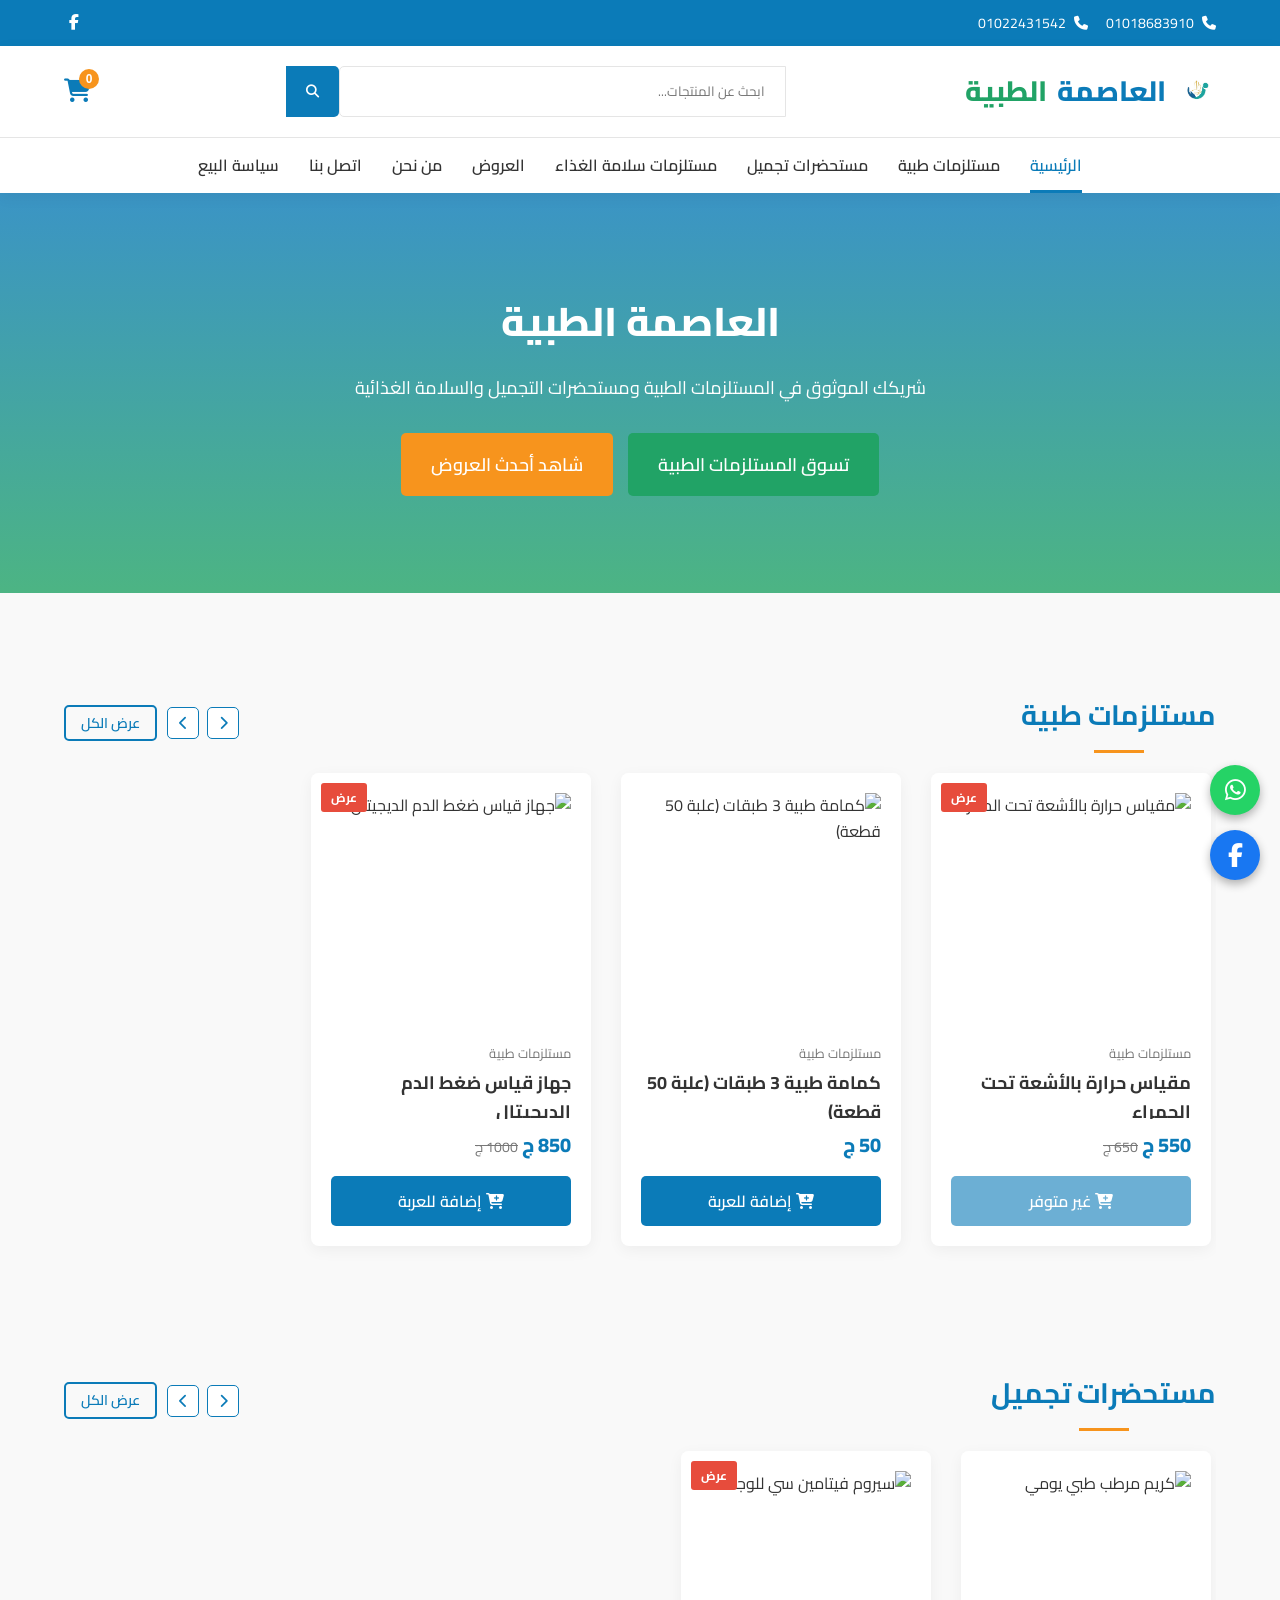
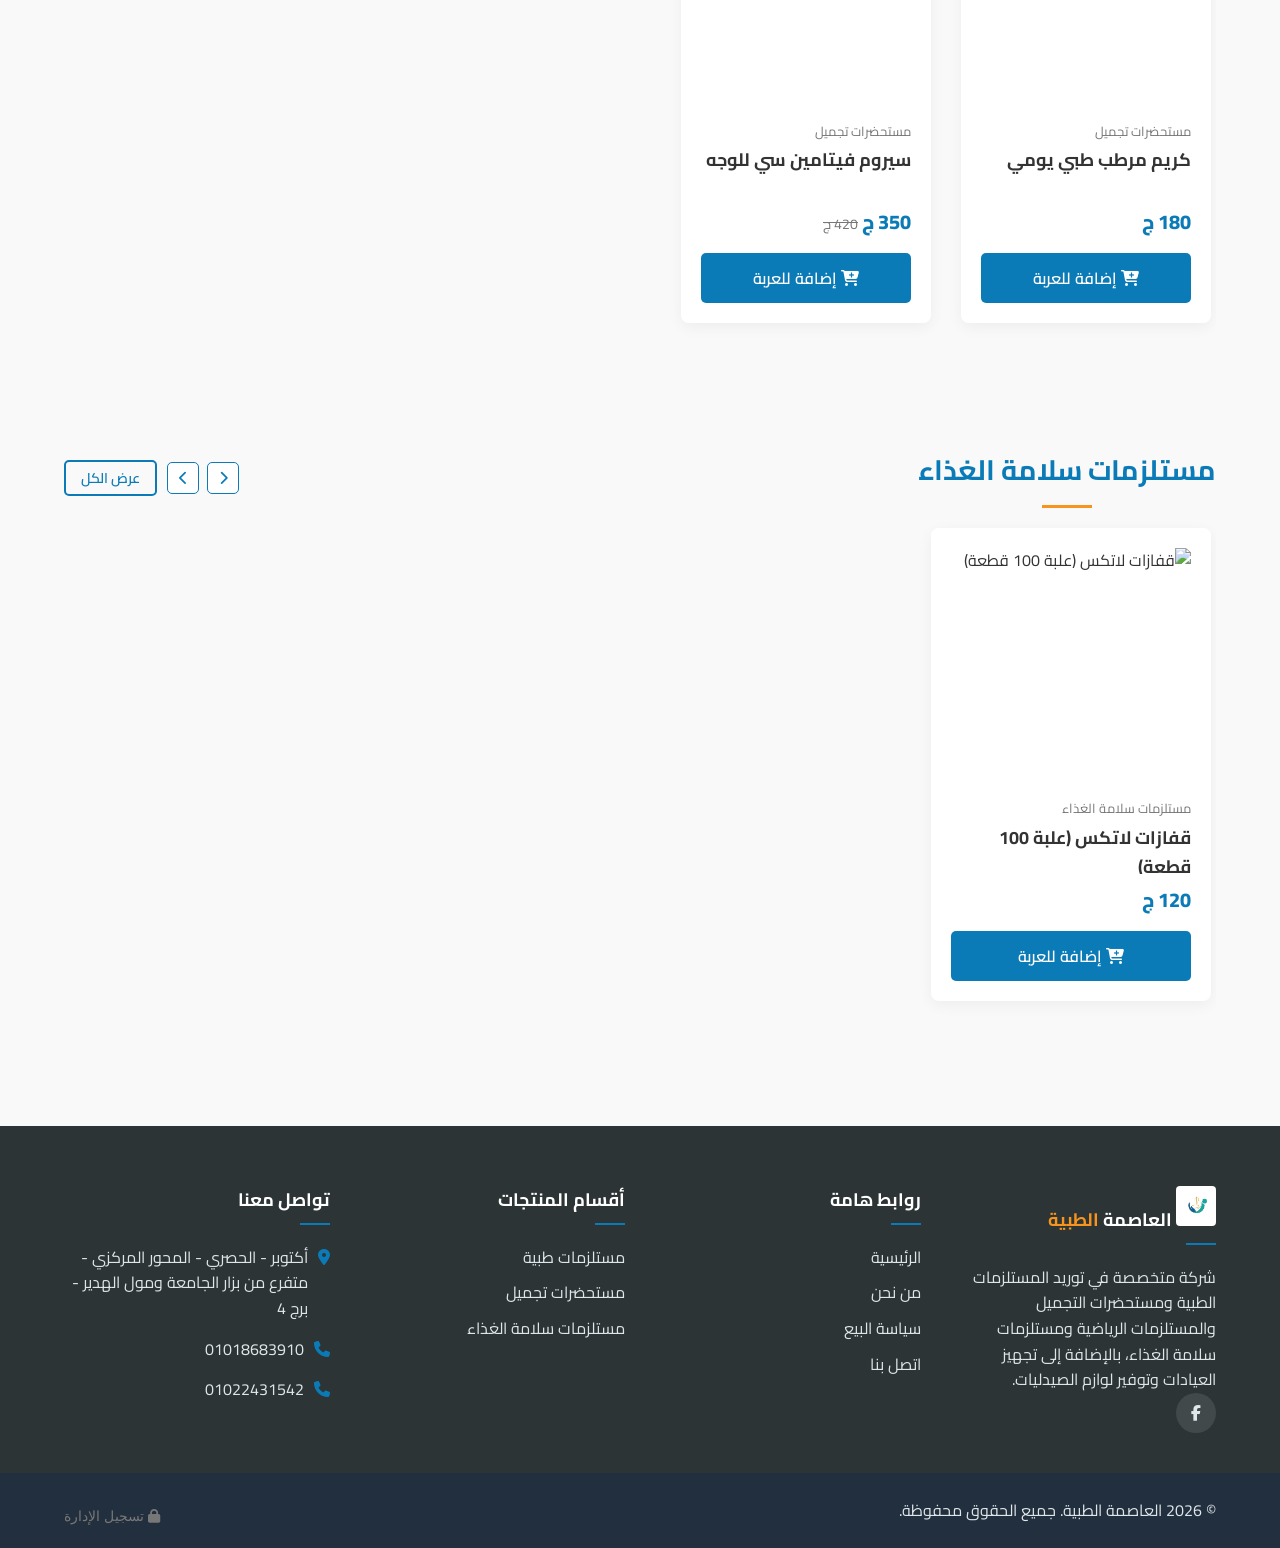
==== commit df88d019: "Add files via upload" ====
--- a/index.html
+++ b/index.html
@@ -202,10 +202,17 @@
                     <label>الاسم</label>
                     <input type="text" id="adminProdName" required>
                 </div>
-                <div class="form-group" style="display:flex; gap:15px;">
+                <div class="form-group" style="display:flex; flex-direction: column; gap: 5px; margin-bottom: 10px;">
+                    <label style="display:flex; align-items:center; gap:5px; font-weight: bold;">
+                        <input type="checkbox" id="adminProdOnDemand"
+                            onchange="document.getElementById('priceContainer').style.display = this.checked ? 'none' : 'flex'">
+                        السعر حسب الطلب
+                    </label>
+                </div>
+                <div class="form-group" id="priceContainer" style="display:flex; gap:15px;">
                     <div style="flex:1;">
                         <label>السعر</label>
-                        <input type="number" id="adminProdPrice" required>
+                        <input type="number" id="adminProdPrice">
                     </div>
                     <div style="flex:1;">
                         <label>السعر القديم (اختياري)</label>
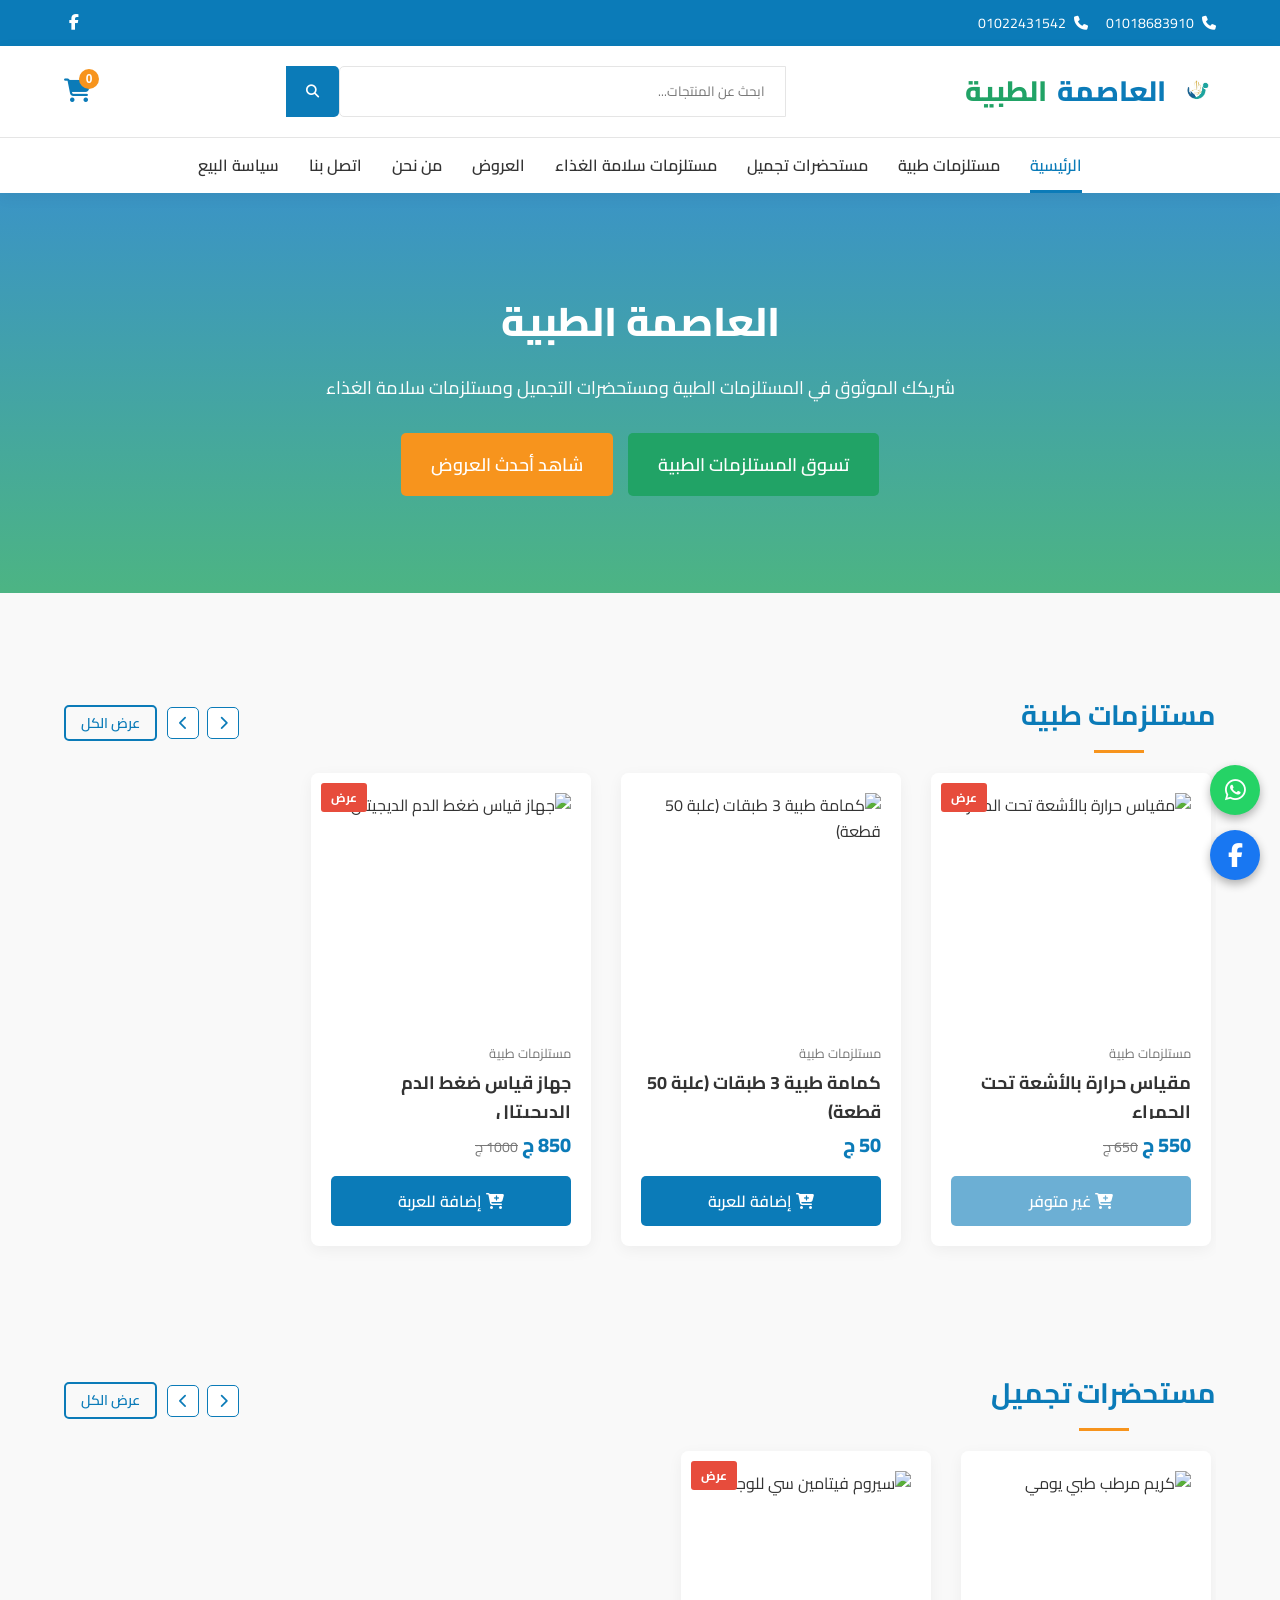
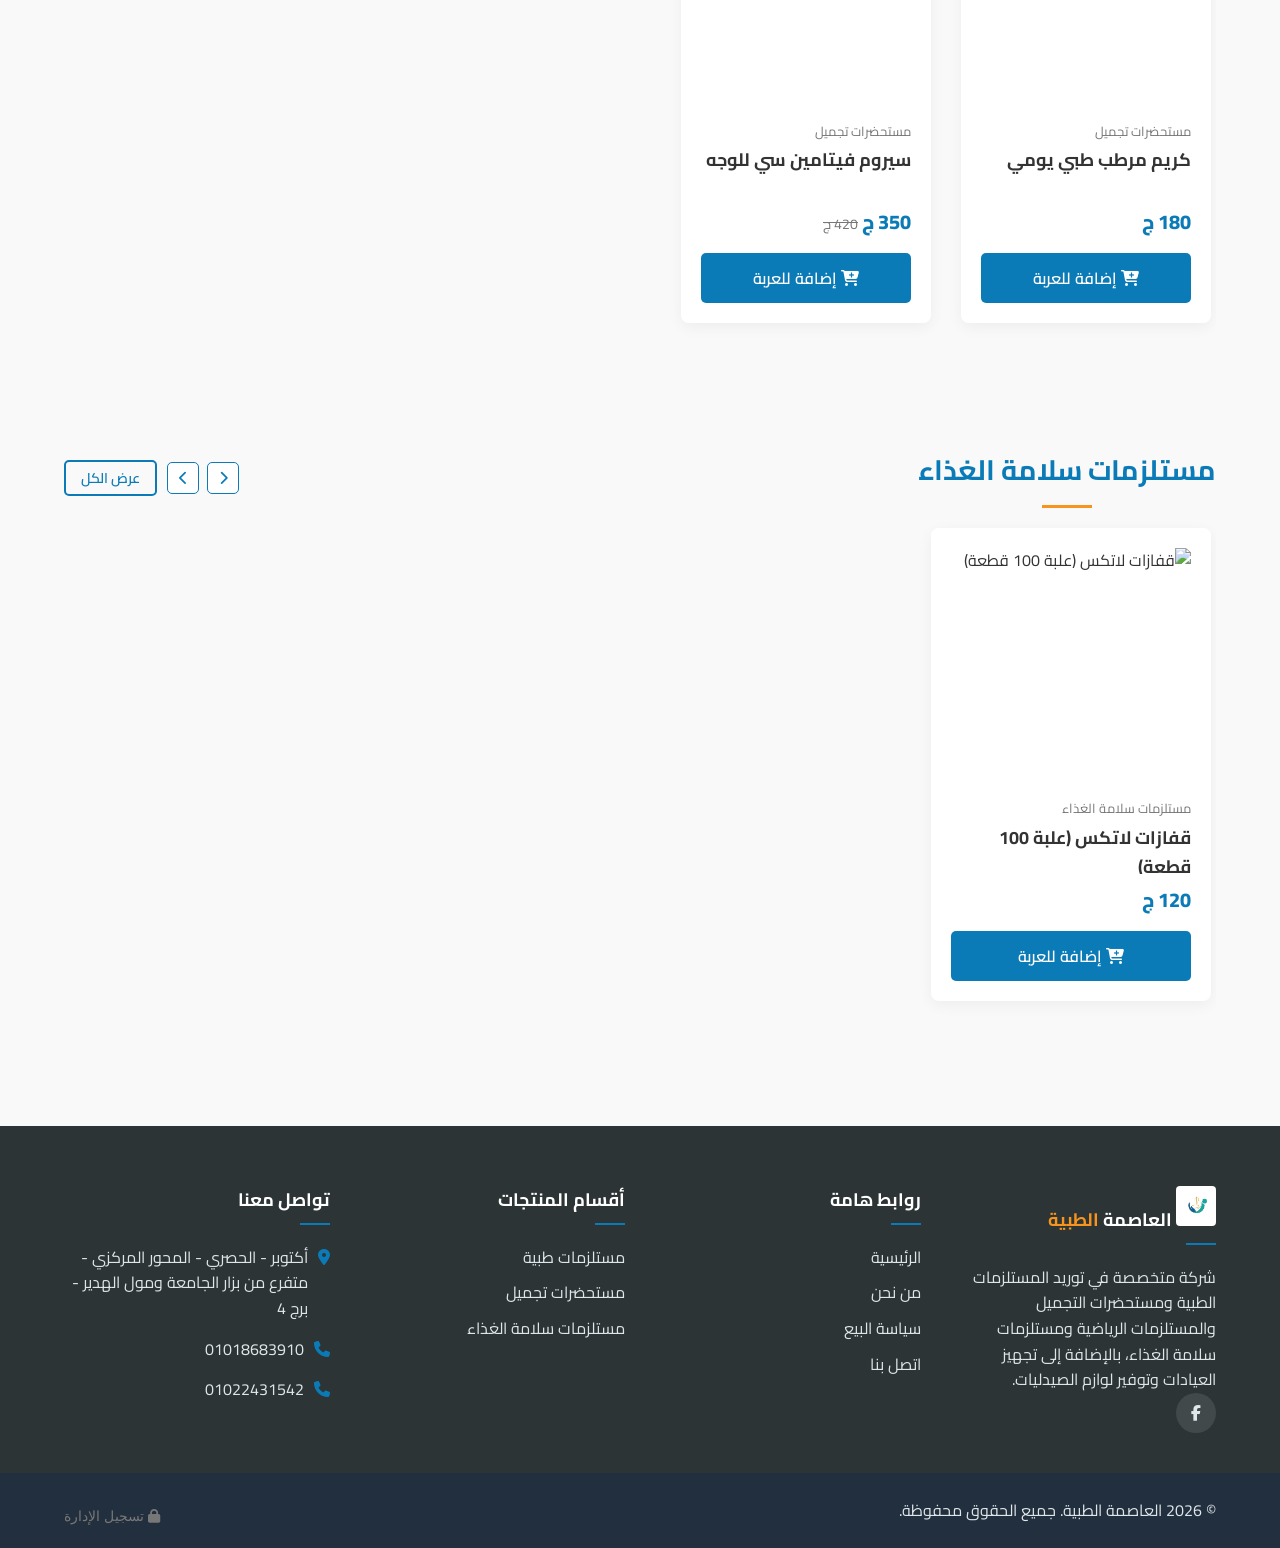
==== commit e6588198: "Add files via upload" ====
--- a/index.html
+++ b/index.html
@@ -180,15 +180,65 @@
             <span class="close-modal" aria-label="Close"
                 onclick="document.getElementById('adminLoginModal').classList.remove('active')">&times;</span>
             <h2>تسجيل دخول الإدارة</h2>
-            <form id="adminLoginForm">
-                <div class="form-group">
-                    <label>رمز الدخول</label>
-                    <input type="password" id="adminCode" required>
-                </div>
-                <button type="submit" class="btn btn-primary btn-block">دخول</button>
-            </form>
-        </div>
-    </div>
+            <div id="adminLoginForm">
+                <input type="hidden" id="adminCode">
+                <div class="form-group">
+                    <label>الباسوورد</label>
+                    <input type="password" id="password" placeholder="ادخل الباسورد"
+                        style="width: 100%; padding: 10px; border-radius: 4px; border: 1px solid #ccc; font-family: inherit;">
+                </div>
+                <button onclick="login()" class="btn btn-primary btn-block">دخول</button>
+            </div>
+        </div>
+    </div>
+
+    <!-- Firebase Auth for Admin -->
+    <script type="module">
+        import { initializeApp } from "https://www.gstatic.com/firebasejs/10.12.0/firebase-app.js";
+        import { getAuth, signInWithEmailAndPassword } from "https://www.gstatic.com/firebasejs/10.12.0/firebase-auth.js";
+
+        const firebaseConfig = {
+            apiKey: "AIzaSyDKRNpFCvTxV0da-rp9OJB0hO1lbs8vnZw",
+            authDomain: "elasemaeltbia.firebaseapp.com",
+            projectId: "elasemaeltbia"
+        };
+
+        const app = initializeApp(firebaseConfig);
+        const auth = getAuth(app);
+
+        const ADMIN_EMAIL = "eng.emara888@gmail.com";
+
+        window.login = function () {
+            const password = document.getElementById("password").value;
+            const loginBtn = document.querySelector('#adminLoginForm button');
+            if (loginBtn) {
+                loginBtn.innerText = 'جاري الدخول...';
+                loginBtn.disabled = true;
+            }
+
+            signInWithEmailAndPassword(auth, ADMIN_EMAIL, password)
+                .then(() => {
+                    alert("تم الدخول ✅");
+                    document.getElementById('adminLoginModal').classList.remove('active');
+                    if (typeof state !== 'undefined') state.isAdminAuth = true;
+                    sessionStorage.setItem('mc_admin_auth', 'true');
+                    if (window.navigateTo) window.navigateTo('admin');
+                    else window.location.href = '?view=admin';
+                    document.getElementById("password").value = '';
+                    if (loginBtn) {
+                        loginBtn.innerText = 'دخول';
+                        loginBtn.disabled = false;
+                    }
+                })
+                .catch(() => {
+                    alert("الباسورد غلط ❌");
+                    if (loginBtn) {
+                        loginBtn.innerText = 'دخول';
+                        loginBtn.disabled = false;
+                    }
+                });
+        }
+    </script>
 
     <!-- Product Modal HTML (Global for Admin) -->
     <div class="modal" id="productModal">
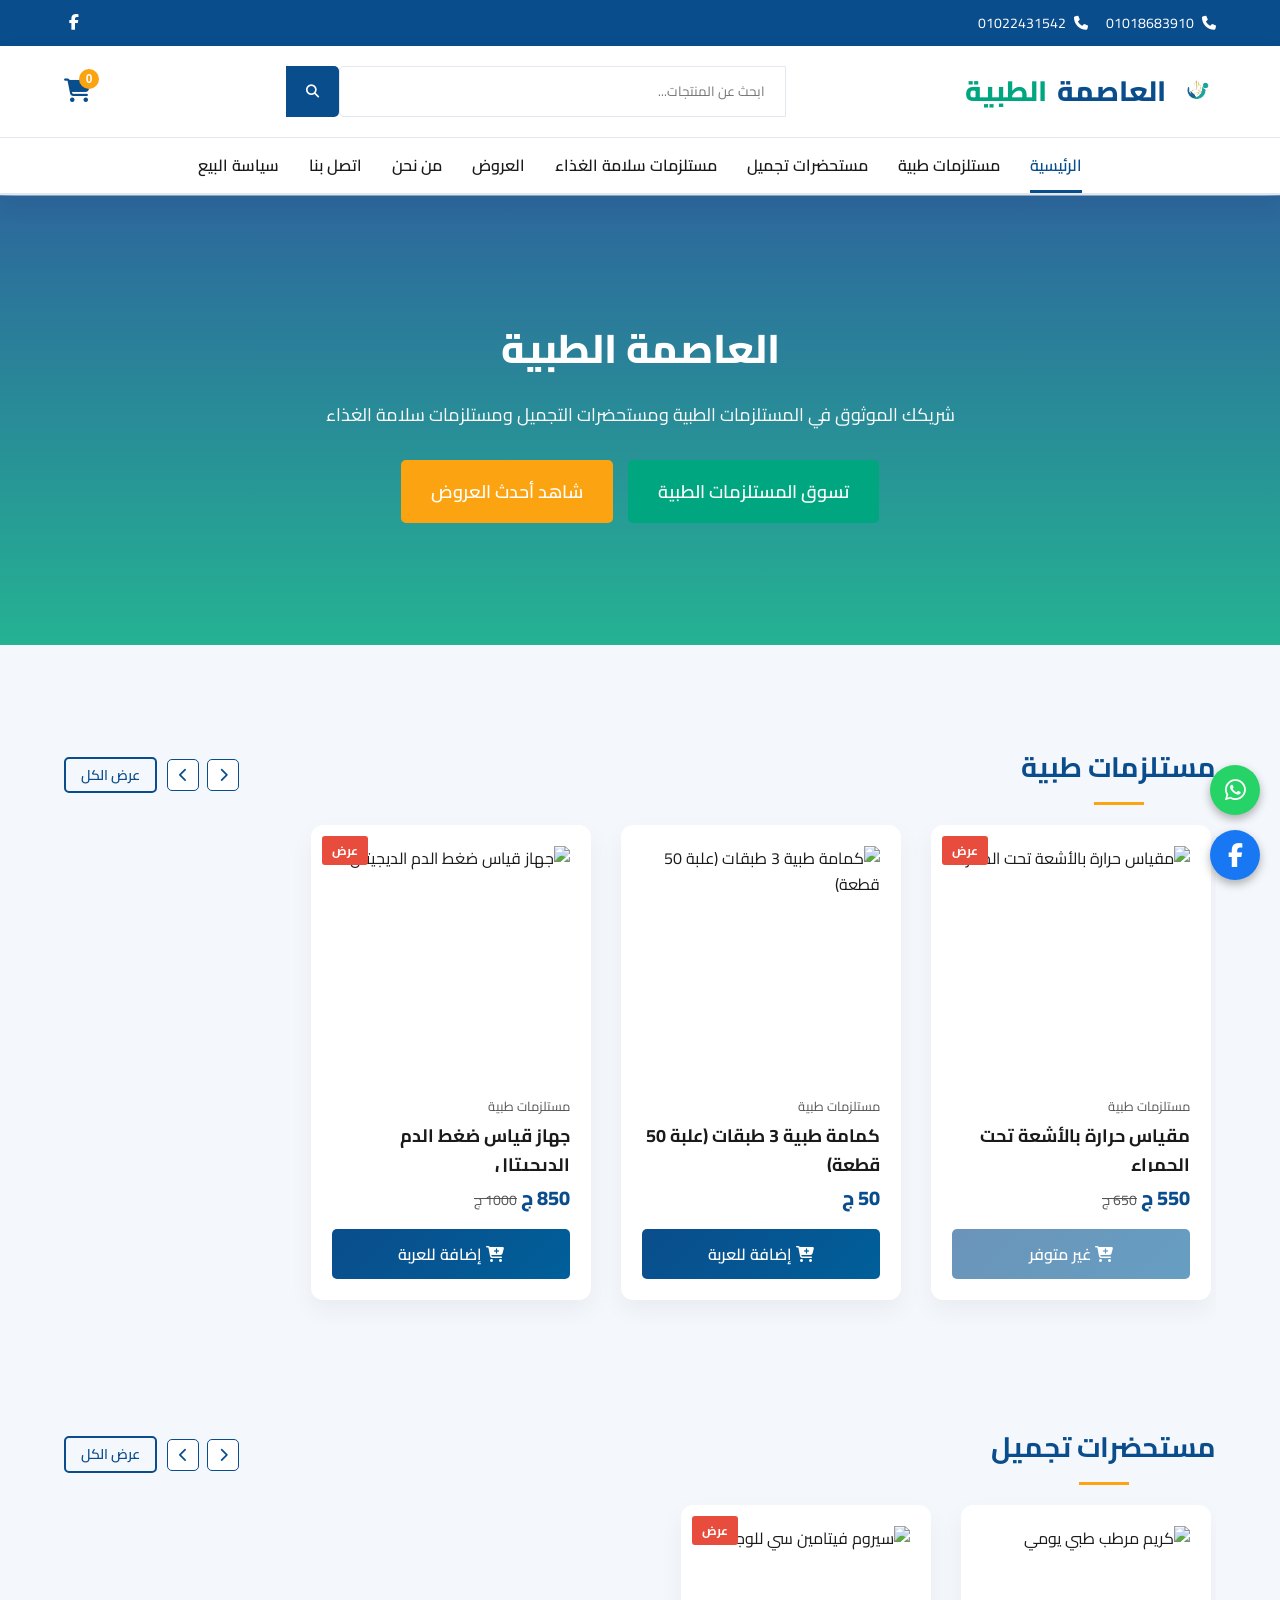
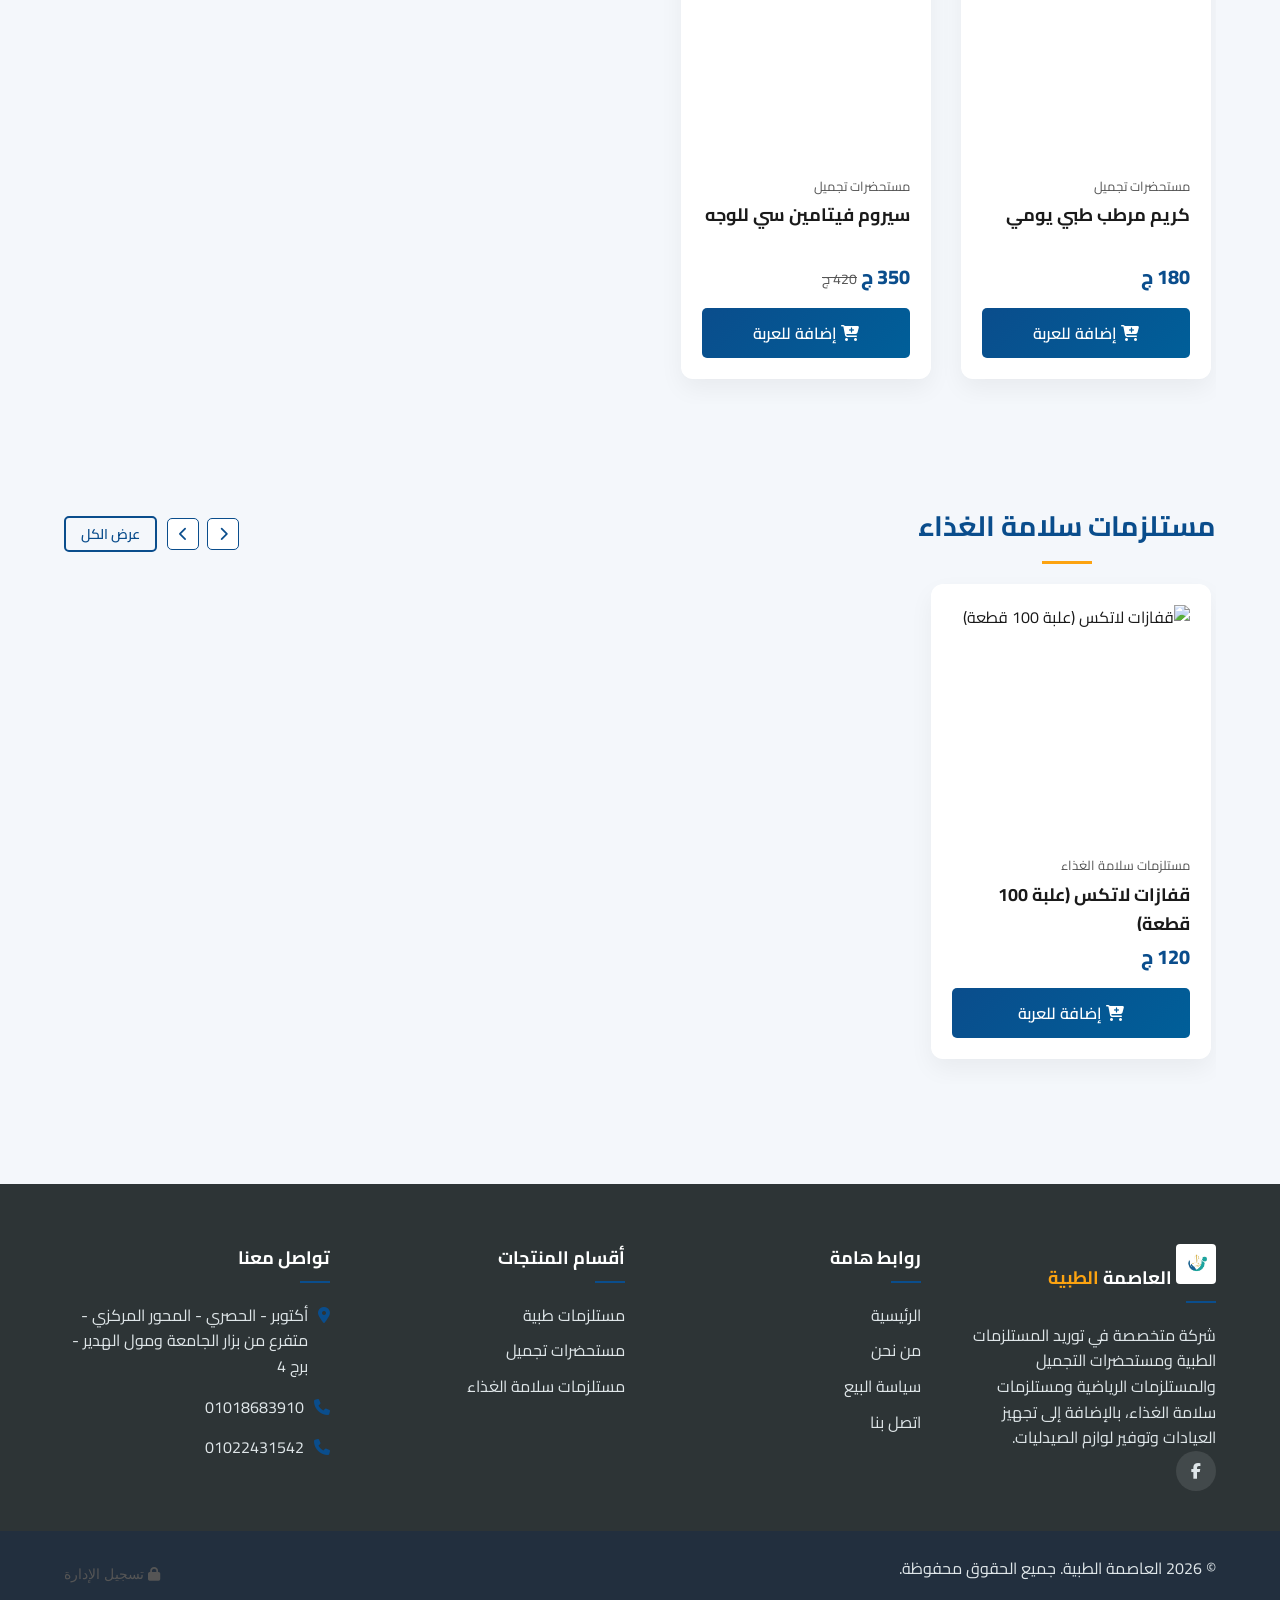
==== commit 04515525: "Add files via upload" ====
--- a/index.html
+++ b/index.html
@@ -7,6 +7,31 @@
     <title>العاصمة الطبية - Medical Capital</title>
     <meta name="description"
         content="العاصمة الطبية شركة متخصصة في توريد المستلزمات الطبية ومستحضرات التجميل والمستلزمات الرياضية ومستلزمات سلامة الغذاء.">
+    <meta name="keywords"
+        content="العاصمة الطبية, مستلزمات طبية, مستحضرات تجميل, سلامة الغذاء, تجهيز عيادات, صيدليات, أدوات رياضية">
+    <meta name="author" content="العاصمة الطبية">
+    <meta property="og:title" content="العاصمة الطبية - Medical Capital">
+    <meta property="og:description" content="شركة متخصصة في توريد المستلزمات الطبية ومستحضرات التجميل وتجهيز العيادات.">
+    <meta property="og:type" content="website">
+    <meta property="og:url" content="https://medical-capital.com">
+    <meta property="og:image" content="https://medical-capital.com/logo.png">
+    <script type="application/ld+json">
+    {
+      "@context": "https://schema.org",
+      "@type": "MedicalOrganization",
+      "name": "العاصمة الطبية - Medical Capital",
+      "url": "https://medical-capital.com",
+      "logo": "https://medical-capital.com/logo.png",
+      "description": "شركة متخصصة في توريد المستلزمات الطبية ومستحضرات التجميل وتجهيز العيادات.",
+      "telephone": [ "+201018683910", "+201022431542" ],
+      "address": {
+        "@type": "PostalAddress",
+        "streetAddress": "أكتوبر - الحصري - المحور المركزي - برج 4",
+        "addressLocality": "6 October",
+        "addressCountry": "EG"
+      }
+    }
+    </script>
     <!-- Google Fonts: Cairo -->
     <link rel="preconnect" href="https://fonts.googleapis.com">
     <link rel="preconnect" href="https://fonts.gstatic.com" crossorigin>
@@ -206,7 +231,7 @@
         const app = initializeApp(firebaseConfig);
         const auth = getAuth(app);
 
-        const ADMIN_EMAIL = "eng.emara888@gmail.com";
+        const ADMIN_EMAIL = "elasema@admin.com";
 
         window.login = function () {
             const password = document.getElementById("password").value;
--- a/style.css
+++ b/style.css
@@ -1,15 +1,67 @@
 :root {
-    --primary-color: #0b7bb8;
-    --secondary-color: #21a366;
-    --accent-color: #f7941d;
-    --text-dark: #333333;
-    --text-light: #777777;
-    --bg-light: #f9f9f9;
+    --primary-color: #0a4d8c;
+    --secondary-color: #00a680;
+    --accent-color: #fca311;
+    --text-dark: #1a1a1a;
+    --text-light: #555555;
+    --bg-light: #f4f7fb;
     --white: #ffffff;
-    --border-color: #e5e5e5;
-    --shadow: 0 4px 15px rgba(0, 0, 0, 0.05);
-    --shadow-hover: 0 10px 25px rgba(0, 0, 0, 0.1);
-    --transition: all 0.3s ease;
+    --border-color: #e2e8f0;
+    --shadow: 0 10px 25px rgba(0, 0, 0, 0.05);
+    --shadow-hover: 0 15px 35px rgba(0, 50, 100, 0.1);
+    --transition: all 0.4s cubic-bezier(0.25, 0.8, 0.25, 1);
+}
+
+/* Medical Overlay Transition */
+#medical-transition-overlay {
+    position: fixed;
+    top: 0;
+    left: 0;
+    width: 100vw;
+    height: 100vh;
+    background: linear-gradient(135deg, var(--primary-color) 0%, var(--secondary-color) 100%);
+    z-index: 99999;
+    display: none;
+    justify-content: center;
+    align-items: center;
+    flex-direction: column;
+    color: white;
+    transform: translateY(100%);
+    transition: transform 0.5s cubic-bezier(0.85, 0, 0.15, 1);
+}
+
+#medical-transition-overlay.active {
+    transform: translateY(0);
+}
+
+#medical-transition-overlay.exit {
+    transform: translateY(-100%);
+}
+
+.ecg-loader {
+    width: 200px;
+    height: 120px;
+}
+
+.ecg-path {
+    stroke: var(--white);
+    stroke-width: 4;
+    stroke-linecap: round;
+    stroke-linejoin: round;
+    fill: none;
+    stroke-dasharray: 1000;
+    stroke-dashoffset: 1000;
+    animation: dash 1.5s linear infinite;
+}
+
+@keyframes dash {
+    0% {
+        stroke-dashoffset: 1000;
+    }
+
+    100% {
+        stroke-dashoffset: 0;
+    }
 }
 
 * {
@@ -55,12 +107,13 @@
 }
 
 .btn-primary {
-    background-color: var(--primary-color);
+    background: linear-gradient(135deg, var(--primary-color), #005f99);
     color: var(--white);
 }
 
 .btn-primary:hover {
-    background-color: #086191;
+    background: linear-gradient(135deg, #005f99, var(--primary-color));
+    box-shadow: 0 4px 15px rgba(10, 77, 140, 0.4);
 }
 
 .btn-secondary {
@@ -141,15 +194,23 @@
 .social-info a {
     color: var(--white);
     font-size: 16px;
+    transition: var(--transition);
+}
+
+.social-info a:hover {
+    color: var(--secondary-color);
+    transform: scale(1.1);
 }
 
 /* ================= Header ================= */
 .header {
-    background-color: var(--white);
+    background-color: rgba(255, 255, 255, 0.95);
+    backdrop-filter: blur(10px);
     box-shadow: var(--shadow);
     position: sticky;
     top: 0;
     z-index: 100;
+    border-bottom: 2px solid var(--border-color);
 }
 
 .header-content {
@@ -346,8 +407,8 @@
 
 /* ================= Hero / Slider ================= */
 .hero {
-    background: linear-gradient(rgba(11, 123, 184, 0.8), rgba(33, 163, 102, 0.8)), url('https://images.unsplash.com/photo-1579684385127-1ef15d508118?ixlib=rb-4.0.3&auto=format&fit=crop&w=1200&q=80') center/cover;
-    height: 400px;
+    background: linear-gradient(rgba(10, 77, 140, 0.85), rgba(0, 166, 128, 0.85)), url('https://images.unsplash.com/photo-1579684385127-1ef15d508118?ixlib=rb-4.0.3&auto=format&fit=crop&w=1200&q=80') center/cover fixed;
+    height: 450px;
     display: flex;
     align-items: center;
     text-align: center;
@@ -449,16 +510,18 @@
 
 .product-card {
     background-color: var(--white);
-    border-radius: 8px;
+    border-radius: 12px;
     overflow: hidden;
     box-shadow: var(--shadow);
     transition: var(--transition);
     position: relative;
+    border: 1px solid rgba(255, 255, 255, 0.2);
+    backdrop-filter: blur(10px);
 }
 
 .product-card:hover {
     box-shadow: var(--shadow-hover);
-    transform: translateY(-5px);
+    transform: translateY(-8px);
 }
 
 .product-img {
@@ -633,10 +696,14 @@
 
 /* ================= Contact / About / Policy Pages ================= */
 .page-header {
-    background-color: var(--primary-color);
-    color: var(--white);
-    padding: 60px 0;
+    background: linear-gradient(135deg, var(--primary-color) 0%, var(--secondary-color) 100%);
+    color: var(--white);
+    padding: 80px 0;
     text-align: center;
+    border-bottom-right-radius: 60px;
+    border-bottom-left-radius: 60px;
+    box-shadow: 0 10px 20px rgba(0, 166, 128, 0.15);
+    margin-bottom: 20px;
 }
 
 .page-header h1 {
@@ -805,11 +872,12 @@
 .modal-content {
     background-color: var(--white);
     margin: 3% auto;
-    padding: 20px;
-    border-radius: 8px;
+    padding: 30px;
+    border-radius: 16px;
     position: relative;
     box-shadow: var(--shadow-hover);
-    animation: fadeIn 0.3s ease;
+    animation: fadeIn 0.4s cubic-bezier(0.16, 1, 0.3, 1);
+    border-top: 5px solid var(--secondary-color);
 }
 
 .cart-modal {
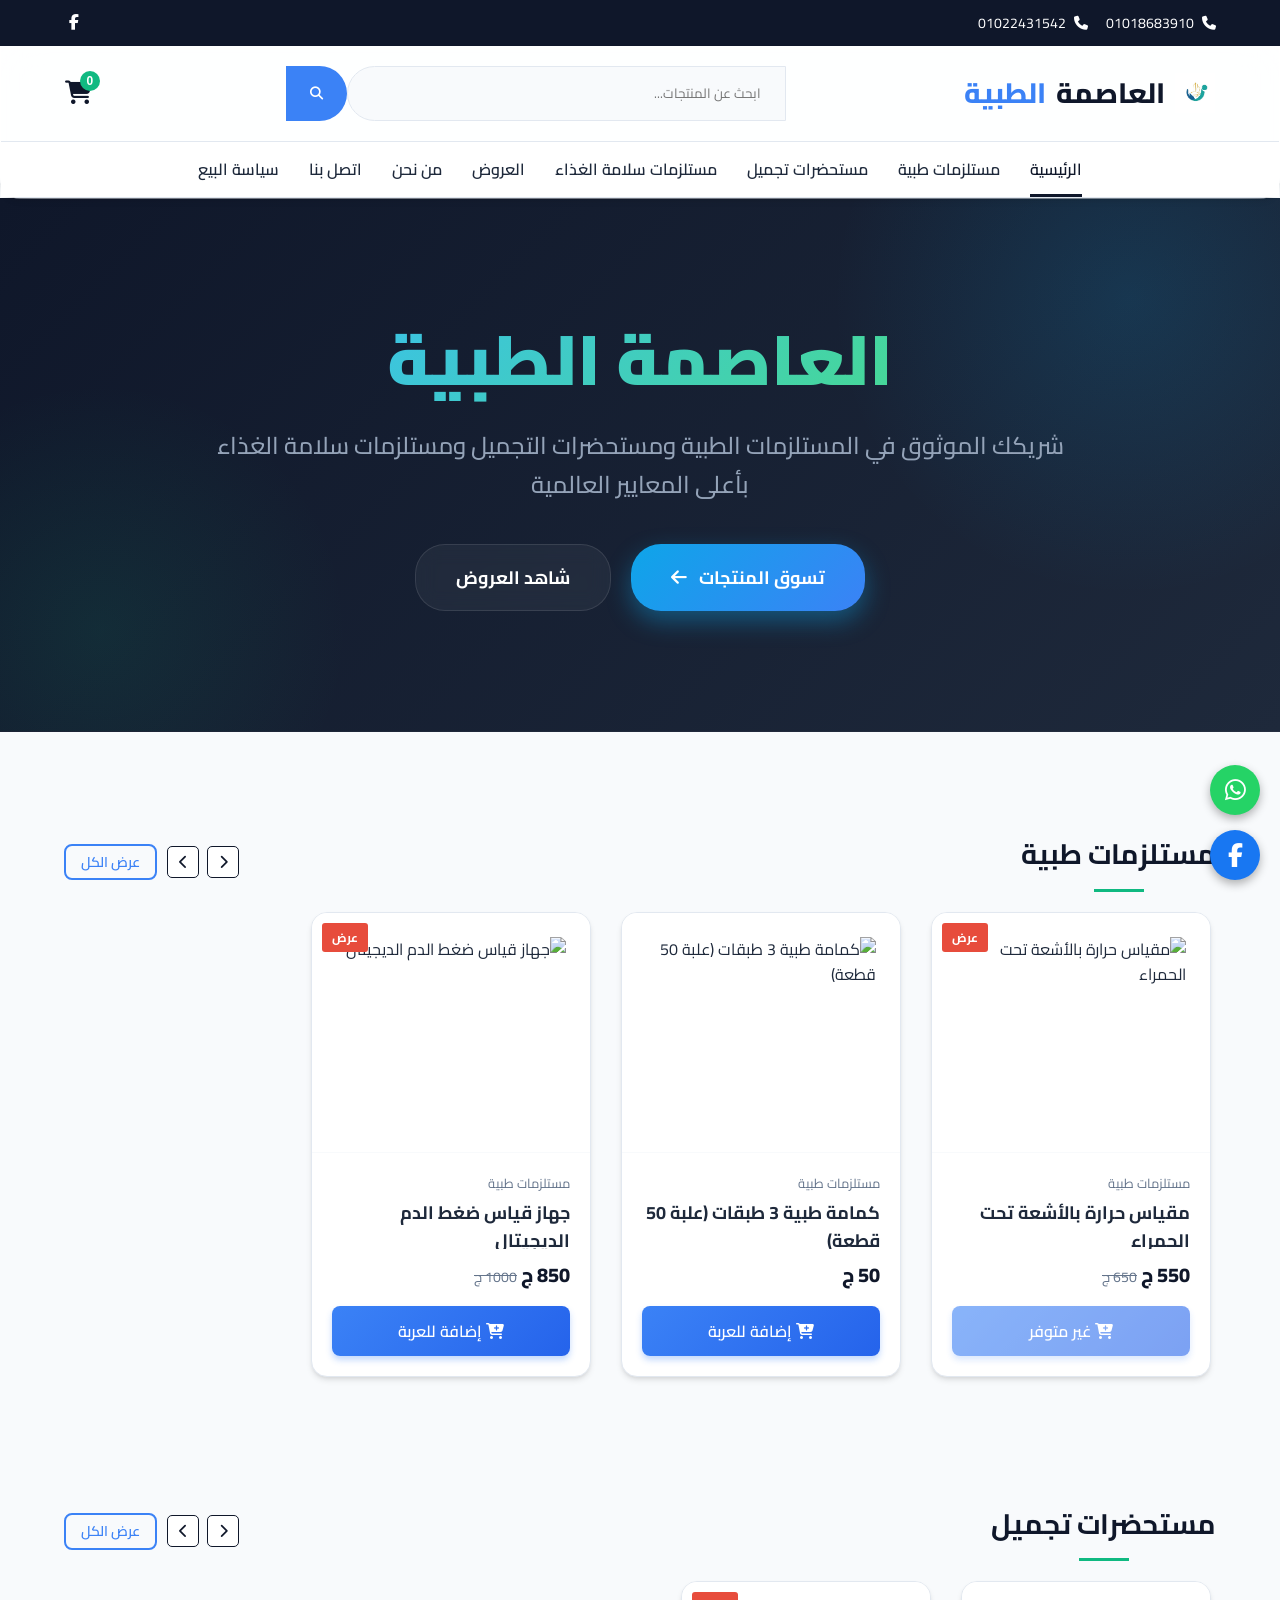
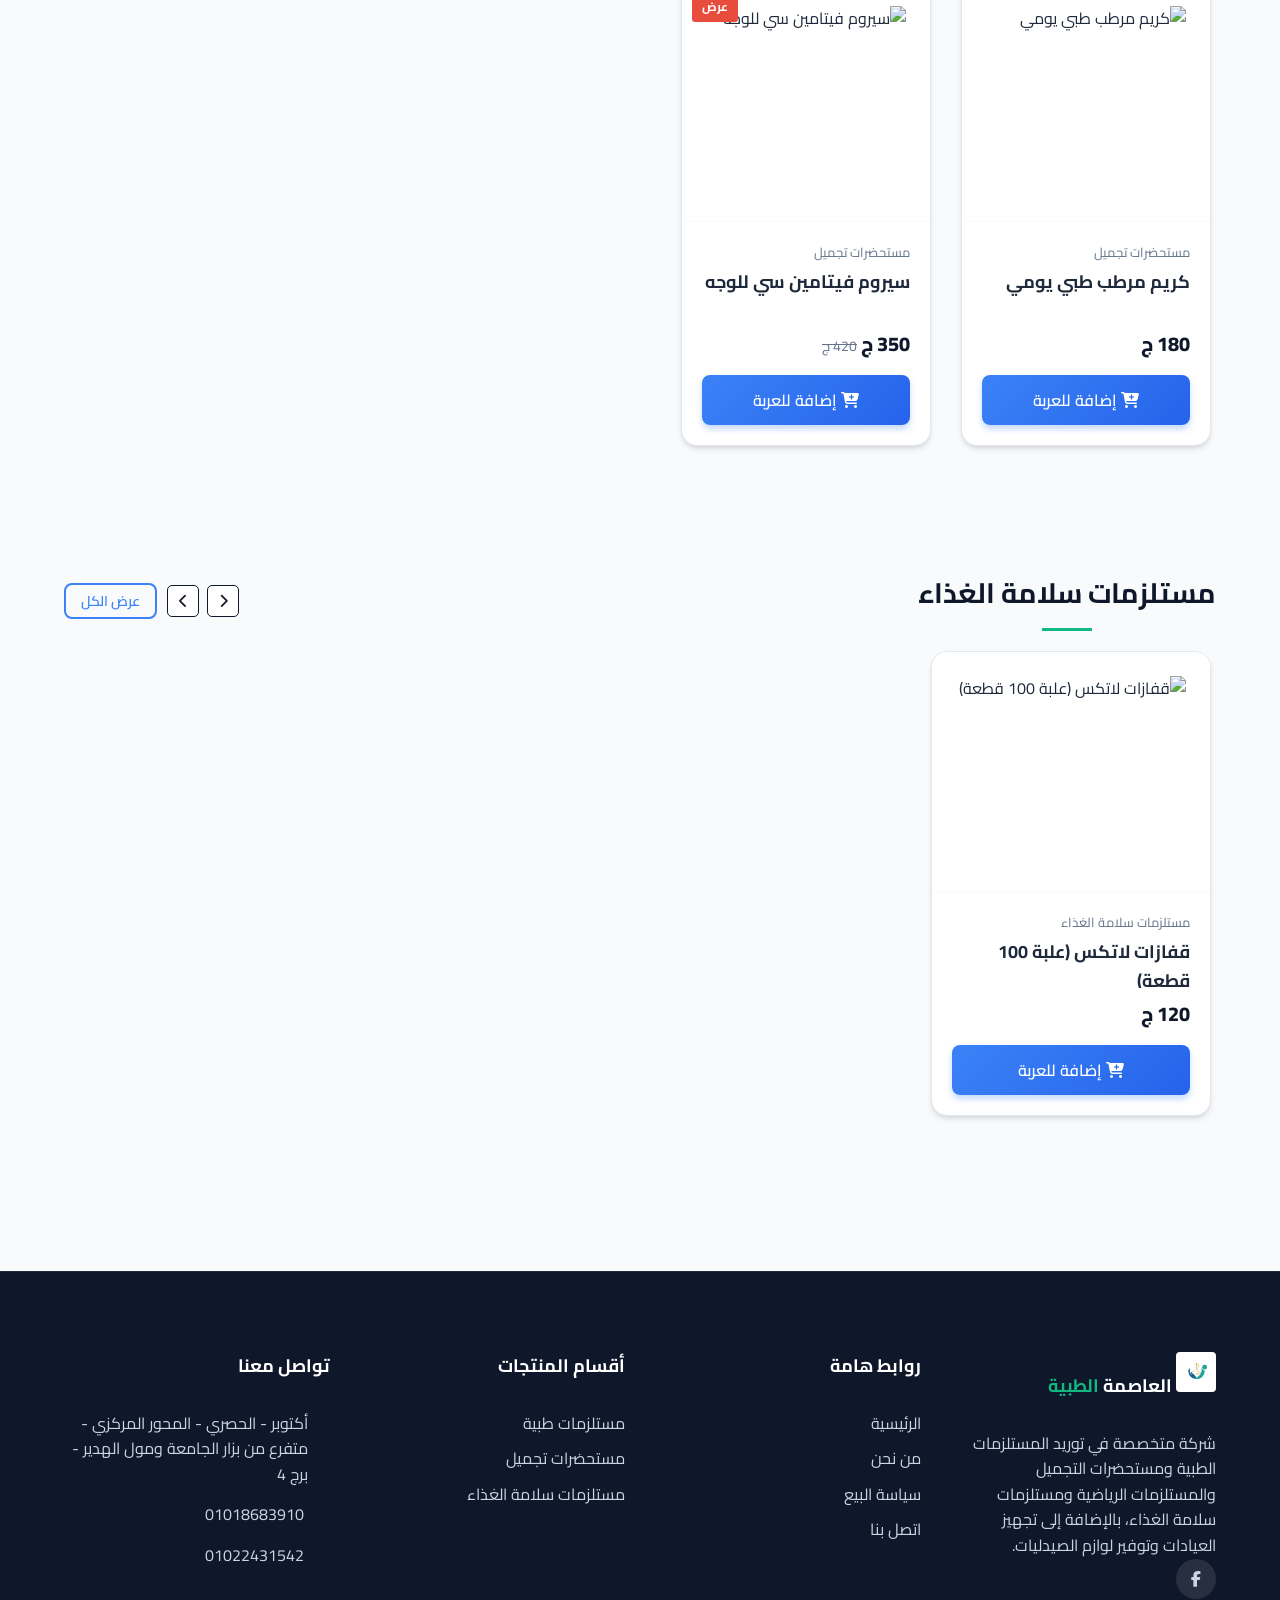
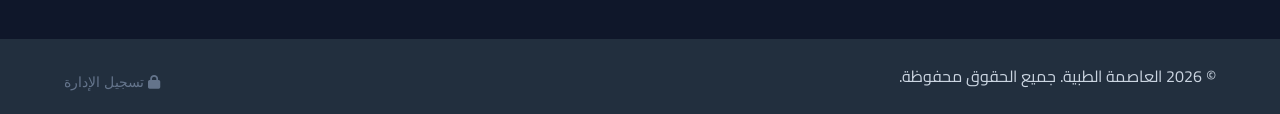
==== commit ab95e018: "Add files via upload" ====
--- a/index.html
+++ b/index.html
@@ -58,7 +58,8 @@
     </div>
 
     <!-- Header / Navbar -->
-    <header class="header">
+    <header class="header glass-panel"
+        style="backdrop-filter: blur(20px); border-radius: 0 0 20px 20px; border-top: none; width: 100%;">
         <div class="container header-content">
             <a href="#" class="logo" id="logo" data-view="home">
                 <img src="logo.png" alt="العاصمة الطبية" class="logo-img"
@@ -217,22 +218,8 @@
         </div>
     </div>
 
-    <!-- Firebase Auth for Admin -->
-    <script type="module">
-        import { initializeApp } from "https://www.gstatic.com/firebasejs/10.12.0/firebase-app.js";
-        import { getAuth, signInWithEmailAndPassword } from "https://www.gstatic.com/firebasejs/10.12.0/firebase-auth.js";
-
-        const firebaseConfig = {
-            apiKey: "AIzaSyDKRNpFCvTxV0da-rp9OJB0hO1lbs8vnZw",
-            authDomain: "elasemaeltbia.firebaseapp.com",
-            projectId: "elasemaeltbia"
-        };
-
-        const app = initializeApp(firebaseConfig);
-        const auth = getAuth(app);
-
-        const ADMIN_EMAIL = "elasema@admin.com";
-
+    <!-- Admin Login Script -->
+    <script>
         window.login = function () {
             const password = document.getElementById("password").value;
             const loginBtn = document.querySelector('#adminLoginForm button');
@@ -241,9 +228,10 @@
                 loginBtn.disabled = true;
             }
 
-            signInWithEmailAndPassword(auth, ADMIN_EMAIL, password)
-                .then(() => {
-                    alert("تم الدخول ✅");
+            // الباسوورد الرسمي الجديد الذي تم تعيينه
+            if (password === 'admin2026') {
+                setTimeout(() => {
+                    alert("تم الدخول بنجاح ✅");
                     document.getElementById('adminLoginModal').classList.remove('active');
                     if (typeof state !== 'undefined') state.isAdminAuth = true;
                     sessionStorage.setItem('mc_admin_auth', 'true');
@@ -254,14 +242,14 @@
                         loginBtn.innerText = 'دخول';
                         loginBtn.disabled = false;
                     }
-                })
-                .catch(() => {
-                    alert("الباسورد غلط ❌");
-                    if (loginBtn) {
-                        loginBtn.innerText = 'دخول';
-                        loginBtn.disabled = false;
-                    }
-                });
+                }, 500);
+            } else {
+                alert("الباسورد غير صحيح ❌");
+                if (loginBtn) {
+                    loginBtn.innerText = 'دخول';
+                    loginBtn.disabled = false;
+                }
+            }
         }
     </script>
 
--- a/style.css
+++ b/style.css
@@ -1,67 +1,41 @@
 :root {
-    --primary-color: #0a4d8c;
-    --secondary-color: #00a680;
-    --accent-color: #fca311;
-    --text-dark: #1a1a1a;
-    --text-light: #555555;
-    --bg-light: #f4f7fb;
+    --primary-color: #0f172a;
+    --secondary-color: #3b82f6;
+    --accent-color: #10b981;
+    --text-dark: #1e293b;
+    --text-light: #64748b;
+    --bg-light: #f8fafc;
     --white: #ffffff;
     --border-color: #e2e8f0;
-    --shadow: 0 10px 25px rgba(0, 0, 0, 0.05);
-    --shadow-hover: 0 15px 35px rgba(0, 50, 100, 0.1);
-    --transition: all 0.4s cubic-bezier(0.25, 0.8, 0.25, 1);
-}
-
-/* Medical Overlay Transition */
-#medical-transition-overlay {
-    position: fixed;
-    top: 0;
-    left: 0;
-    width: 100vw;
-    height: 100vh;
-    background: linear-gradient(135deg, var(--primary-color) 0%, var(--secondary-color) 100%);
-    z-index: 99999;
-    display: none;
-    justify-content: center;
-    align-items: center;
-    flex-direction: column;
-    color: white;
-    transform: translateY(100%);
-    transition: transform 0.5s cubic-bezier(0.85, 0, 0.15, 1);
-}
-
-#medical-transition-overlay.active {
-    transform: translateY(0);
-}
-
-#medical-transition-overlay.exit {
-    transform: translateY(-100%);
-}
-
-.ecg-loader {
-    width: 200px;
-    height: 120px;
-}
-
-.ecg-path {
-    stroke: var(--white);
-    stroke-width: 4;
-    stroke-linecap: round;
-    stroke-linejoin: round;
-    fill: none;
-    stroke-dasharray: 1000;
-    stroke-dashoffset: 1000;
-    animation: dash 1.5s linear infinite;
-}
-
-@keyframes dash {
-    0% {
-        stroke-dashoffset: 1000;
-    }
-
-    100% {
-        stroke-dashoffset: 0;
-    }
+    --shadow: 0 4px 6px -1px rgb(0 0 0 / 0.1), 0 2px 4px -2px rgb(0 0 0 / 0.1);
+    --shadow-hover: 0 20px 25px -5px rgb(0 0 0 / 0.1), 0 8px 10px -6px rgb(0 0 0 / 0.1);
+    --transition: all 0.3s cubic-bezier(0.4, 0, 0.2, 1);
+    --radius-md: 12px;
+    --radius-lg: 24px;
+}
+
+/* Premium Utilities & Glassmorphism */
+.glass-panel {
+    background: rgba(255, 255, 255, 0.7);
+    backdrop-filter: blur(16px);
+    -webkit-backdrop-filter: blur(16px);
+    border: 1px solid rgba(255, 255, 255, 0.5);
+    box-shadow: 0 8px 32px 0 rgba(31, 38, 135, 0.07);
+}
+
+.glass-dark {
+    background: rgba(15, 23, 42, 0.7);
+    backdrop-filter: blur(16px);
+    -webkit-backdrop-filter: blur(16px);
+    border: 1px solid rgba(255, 255, 255, 0.1);
+    box-shadow: 0 8px 32px 0 rgba(0, 0, 0, 0.3);
+}
+
+.gradient-text {
+    background: linear-gradient(135deg, var(--secondary-color), var(--accent-color));
+    -webkit-background-clip: text;
+    -webkit-text-fill-color: transparent;
+    background-clip: text;
 }
 
 * {
@@ -97,7 +71,7 @@
     display: inline-block;
     padding: 10px 20px;
     border: none;
-    border-radius: 5px;
+    border-radius: 8px;
     cursor: pointer;
     font-size: 16px;
     font-weight: 600;
@@ -107,37 +81,42 @@
 }
 
 .btn-primary {
-    background: linear-gradient(135deg, var(--primary-color), #005f99);
-    color: var(--white);
+    background: linear-gradient(135deg, var(--secondary-color), #2563eb);
+    color: var(--white);
+    box-shadow: 0 4px 6px rgba(59, 130, 246, 0.3);
 }
 
 .btn-primary:hover {
-    background: linear-gradient(135deg, #005f99, var(--primary-color));
-    box-shadow: 0 4px 15px rgba(10, 77, 140, 0.4);
+    background: linear-gradient(135deg, #2563eb, var(--secondary-color));
+    box-shadow: 0 8px 15px rgba(59, 130, 246, 0.4);
+    transform: translateY(-2px);
 }
 
 .btn-secondary {
+    background-color: var(--accent-color);
+    color: var(--white);
+    box-shadow: 0 4px 6px rgba(16, 185, 129, 0.3);
+}
+
+.btn-secondary:hover {
+    background-color: #059669;
+    box-shadow: 0 8px 15px rgba(16, 185, 129, 0.4);
+    transform: translateY(-2px);
+}
+
+.btn-accent {
     background-color: var(--secondary-color);
-    color: var(--white);
-}
-
-.btn-secondary:hover {
-    background-color: #1b8552;
-}
-
-.btn-accent {
-    background-color: var(--accent-color);
     color: var(--white);
 }
 
 .btn-outline {
     background-color: transparent;
-    border: 2px solid var(--primary-color);
-    color: var(--primary-color);
+    border: 2px solid var(--secondary-color);
+    color: var(--secondary-color);
 }
 
 .btn-outline:hover {
-    background-color: var(--primary-color);
+    background-color: var(--secondary-color);
     color: var(--white);
 }
 
@@ -204,13 +183,14 @@
 
 /* ================= Header ================= */
 .header {
-    background-color: rgba(255, 255, 255, 0.95);
-    backdrop-filter: blur(10px);
+    background-color: rgba(255, 255, 255, 0.85);
+    backdrop-filter: blur(16px);
     box-shadow: var(--shadow);
     position: sticky;
     top: 0;
     z-index: 100;
-    border-bottom: 2px solid var(--border-color);
+    border-bottom: 1px solid var(--border-color);
+    transition: var(--transition);
 }
 
 .header-content {
@@ -250,30 +230,33 @@
 
 .search-bar input {
     width: 100%;
-    padding: 12px 20px;
+    padding: 14px 24px;
     border: 1px solid var(--border-color);
-    border-radius: 5px 0 0 5px;
+    border-radius: 30px 0 0 30px;
     font-family: 'Cairo', sans-serif;
     outline: none;
+    background: #f8fafc;
     transition: var(--transition);
 }
 
 .search-bar input:focus {
-    border-color: var(--primary-color);
+    border-color: var(--secondary-color);
+    background: var(--white);
+    box-shadow: inset 0 0 0 1px var(--secondary-color);
 }
 
 .search-bar button {
-    padding: 12px 20px;
-    background-color: var(--primary-color);
+    padding: 14px 24px;
+    background-color: var(--secondary-color);
     color: var(--white);
     border: none;
-    border-radius: 0 5px 5px 0;
+    border-radius: 0 30px 30px 0;
     cursor: pointer;
     transition: var(--transition);
 }
 
 .search-bar button:hover {
-    background-color: #086191;
+    background-color: #2563eb;
 }
 
 .search-results {
@@ -405,31 +388,107 @@
     width: 100%;
 }
 
-/* ================= Hero / Slider ================= */
+/* ================= Hero ================= */
 .hero {
-    background: linear-gradient(rgba(10, 77, 140, 0.85), rgba(0, 166, 128, 0.85)), url('https://images.unsplash.com/photo-1579684385127-1ef15d508118?ixlib=rb-4.0.3&auto=format&fit=crop&w=1200&q=80') center/cover fixed;
-    height: 450px;
+    position: relative;
+    background: linear-gradient(135deg, var(--primary-color) 0%, #1e293b 100%);
+    padding: 120px 0;
+    overflow: hidden;
+    border-bottom: 1px solid rgba(255, 255, 255, 0.05);
     display: flex;
     align-items: center;
     text-align: center;
-    color: var(--white);
     margin-bottom: 50px;
 }
 
+.hero::before {
+    content: '';
+    position: absolute;
+    width: 600px;
+    height: 600px;
+    background: radial-gradient(circle, rgba(14, 165, 233, 0.15) 0%, rgba(0, 0, 0, 0) 70%);
+    top: -200px;
+    right: -150px;
+    border-radius: 50%;
+    pointer-events: none;
+}
+
+.hero::after {
+    content: '';
+    position: absolute;
+    width: 500px;
+    height: 500px;
+    background: radial-gradient(circle, rgba(16, 185, 129, 0.1) 0%, rgba(0, 0, 0, 0) 70%);
+    bottom: -150px;
+    left: -150px;
+    border-radius: 50%;
+    pointer-events: none;
+}
+
 .hero-content {
-    max-width: 800px;
+    position: relative;
+    z-index: 1;
+    max-width: 900px;
     margin: 0 auto;
+    padding: 0 20px;
 }
 
 .hero-title {
-    font-size: 40px;
-    font-weight: 800;
-    margin-bottom: 20px;
+    font-size: clamp(40px, 6vw, 70px);
+    font-weight: 900;
+    background: linear-gradient(135deg, #38bdf8, #4ade80);
+    -webkit-background-clip: text;
+    background-clip: text;
+    -webkit-text-fill-color: transparent;
+    margin-bottom: 25px;
+    line-height: 1.2;
 }
 
 .hero-subtitle {
+    font-size: clamp(18px, 2.5vw, 24px);
+    color: #94a3b8;
+    font-weight: 500;
+    margin-bottom: 40px;
+    line-height: 1.6;
+}
+
+.hero-actions {
+    display: flex;
+    gap: 20px;
+    justify-content: center;
+    flex-wrap: wrap;
+}
+
+.btn-hero-primary {
+    background: linear-gradient(135deg, #0ea5e9, #3b82f6);
+    color: #fff;
     font-size: 18px;
-    margin-bottom: 30px;
+    padding: 16px 40px;
+    border-radius: 30px;
+    box-shadow: 0 10px 25px rgba(14, 165, 233, 0.4);
+    font-weight: bold;
+    border: none;
+}
+
+.btn-hero-primary:hover {
+    transform: translateY(-3px);
+    box-shadow: 0 15px 30px rgba(14, 165, 233, 0.6);
+}
+
+.btn-hero-secondary {
+    background: rgba(255, 255, 255, 0.05);
+    backdrop-filter: blur(10px);
+    color: #fff;
+    border: 1px solid rgba(255, 255, 255, 0.1);
+    font-size: 18px;
+    padding: 16px 40px;
+    border-radius: 30px;
+    font-weight: bold;
+}
+
+.btn-hero-secondary:hover {
+    background: rgba(255, 255, 255, 0.1);
+    border-color: rgba(255, 255, 255, 0.3);
 }
 
 /* ================= Products Grid ================= */
@@ -510,13 +569,14 @@
 
 .product-card {
     background-color: var(--white);
-    border-radius: 12px;
+    border-radius: 16px;
     overflow: hidden;
     box-shadow: var(--shadow);
     transition: var(--transition);
     position: relative;
-    border: 1px solid rgba(255, 255, 255, 0.2);
-    backdrop-filter: blur(10px);
+    border: 1px solid var(--border-color);
+    display: flex;
+    flex-direction: column;
 }
 
 .product-card:hover {
@@ -525,20 +585,26 @@
 }
 
 .product-img {
-    height: 250px;
+    height: 240px;
     overflow: hidden;
     display: flex;
     align-items: center;
     justify-content: center;
-    padding: 20px;
-    background-color: #fff;
+    padding: 24px;
+    background-color: var(--white);
     cursor: pointer;
+    border-bottom: 1px solid var(--bg-light);
 }
 
 .product-img img {
     height: 100%;
     width: 100%;
     object-fit: contain;
+    transition: transform 0.4s ease;
+}
+
+.product-card:hover .product-img img {
+    transform: scale(1.05);
 }
 
 .product-badge {
@@ -605,11 +671,12 @@
     display: flex;
     gap: 40px;
     background: var(--white);
-    border-radius: 8px;
+    border-radius: 20px;
     box-shadow: var(--shadow);
     margin: 40px auto;
     width: 90%;
     max-width: 1000px;
+    border: 1px solid var(--border-color);
 }
 
 .product-details-img {
@@ -696,14 +763,15 @@
 
 /* ================= Contact / About / Policy Pages ================= */
 .page-header {
-    background: linear-gradient(135deg, var(--primary-color) 0%, var(--secondary-color) 100%);
-    color: var(--white);
-    padding: 80px 0;
+    background: linear-gradient(135deg, #0f172a 0%, #1e293b 100%);
+    color: var(--white);
+    padding: 100px 0 80px;
     text-align: center;
-    border-bottom-right-radius: 60px;
-    border-bottom-left-radius: 60px;
-    box-shadow: 0 10px 20px rgba(0, 166, 128, 0.15);
+    border-bottom-right-radius: 40px;
+    border-bottom-left-radius: 40px;
+    box-shadow: 0 10px 30px rgba(0, 0, 0, 0.1);
     margin-bottom: 20px;
+    border-bottom: 4px solid var(--secondary-color);
 }
 
 .page-header h1 {
@@ -714,14 +782,15 @@
 .content-section {
     padding: 60px 0;
     background-color: var(--white);
-    border-radius: 8px;
+    border-radius: 20px;
     box-shadow: var(--shadow);
     margin: 40px auto;
     width: 90%;
     max-width: 900px;
-    padding: 40px;
+    padding: 50px;
     font-size: 16px;
     line-height: 1.8;
+    border: 1px solid var(--border-color);
 }
 
 .content-section p {
@@ -762,10 +831,11 @@
 
 /* ================= Footer ================= */
 .footer {
-    background-color: #2d3436;
-    color: #dfe6e9;
-    padding-top: 60px;
-    margin-top: 50px;
+    background-color: #0f172a;
+    color: #cbd5e1;
+    padding-top: 80px;
+    margin-top: 80px;
+    border-top: 1px solid #1e293b;
 }
 
 .footer-content {
